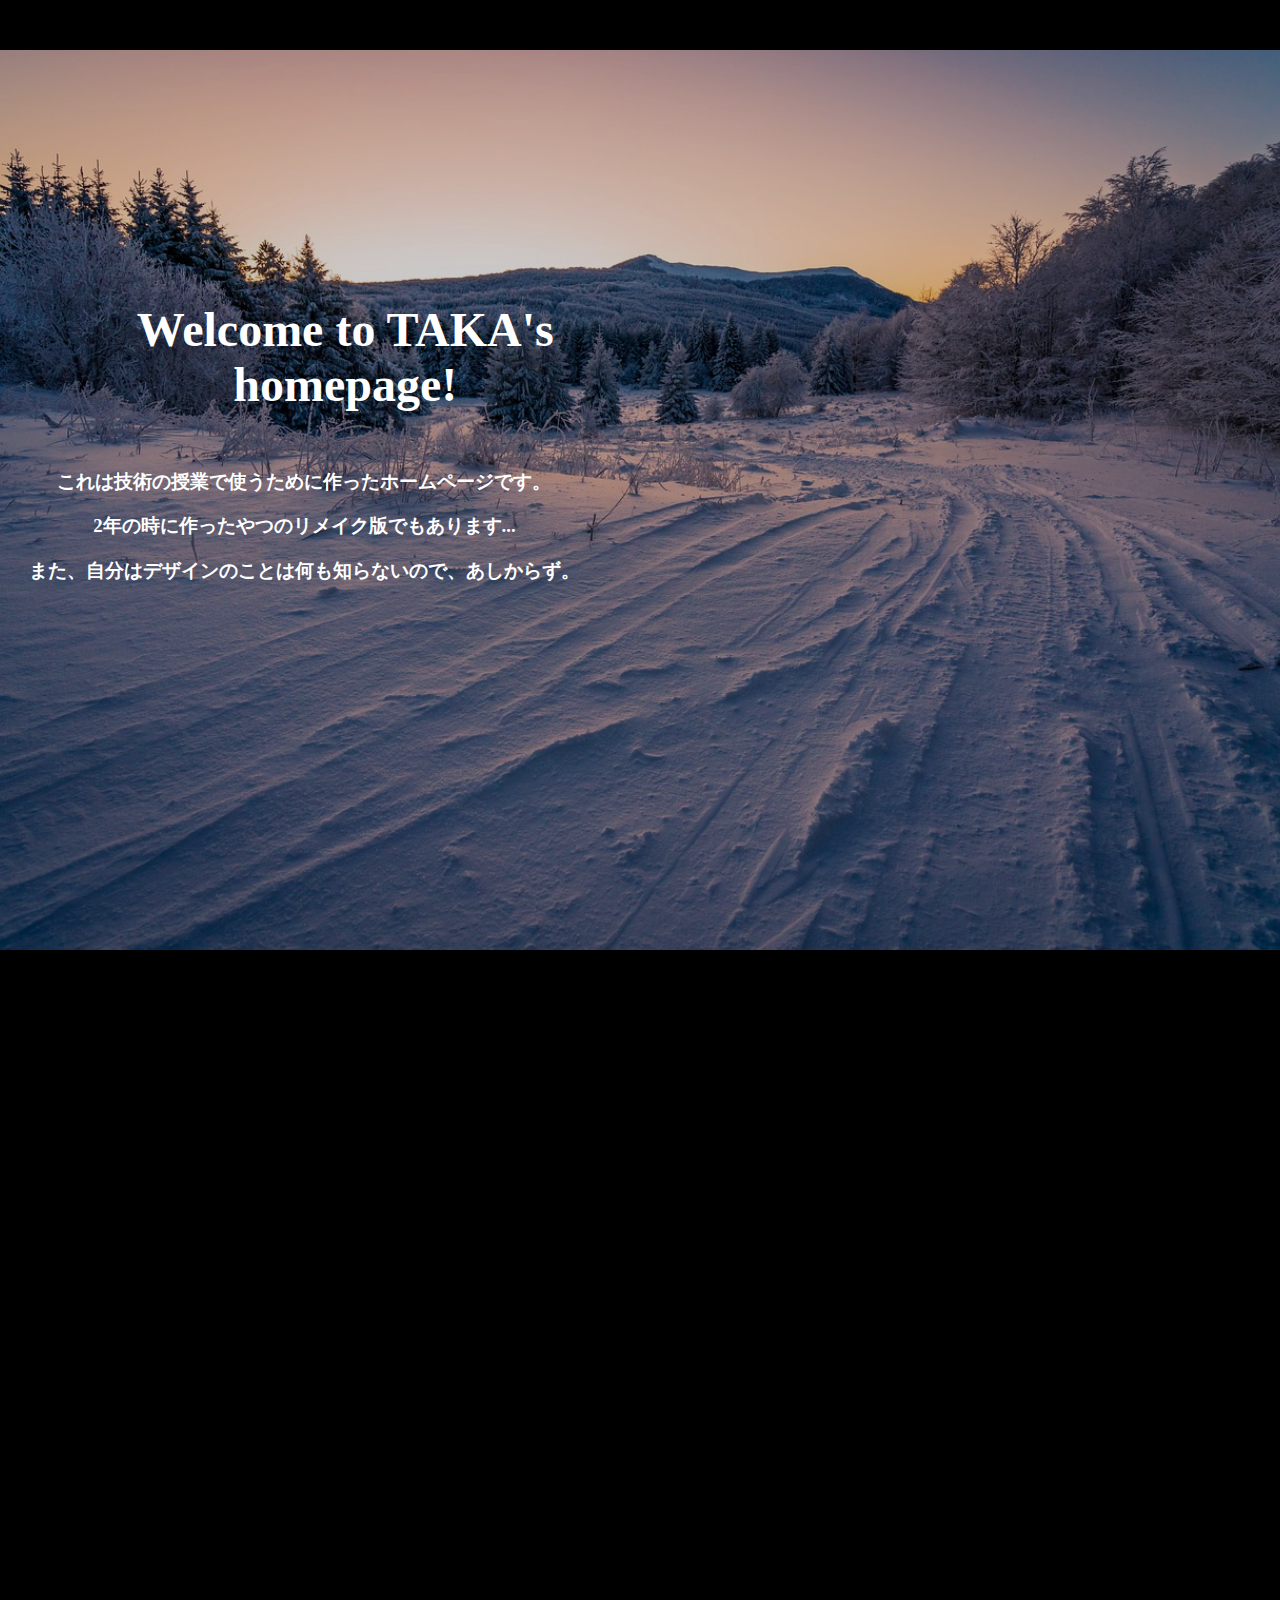
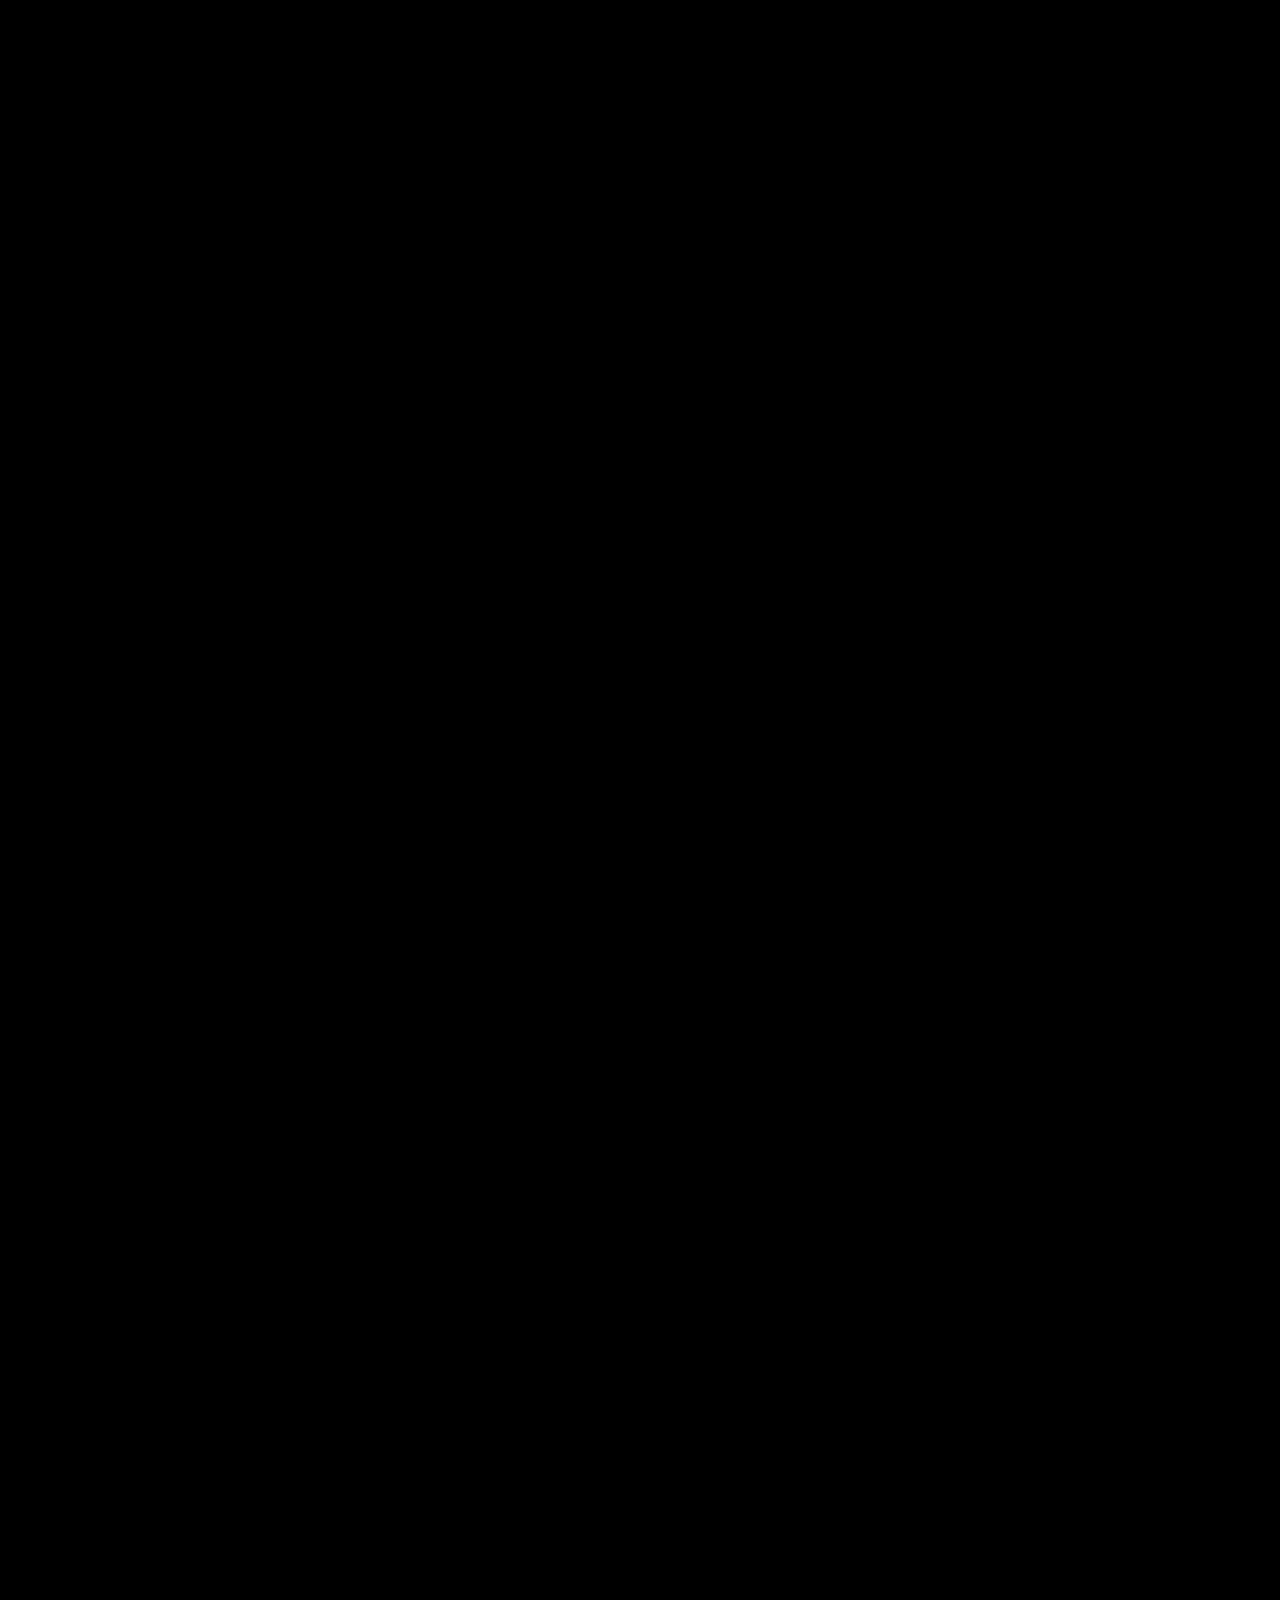
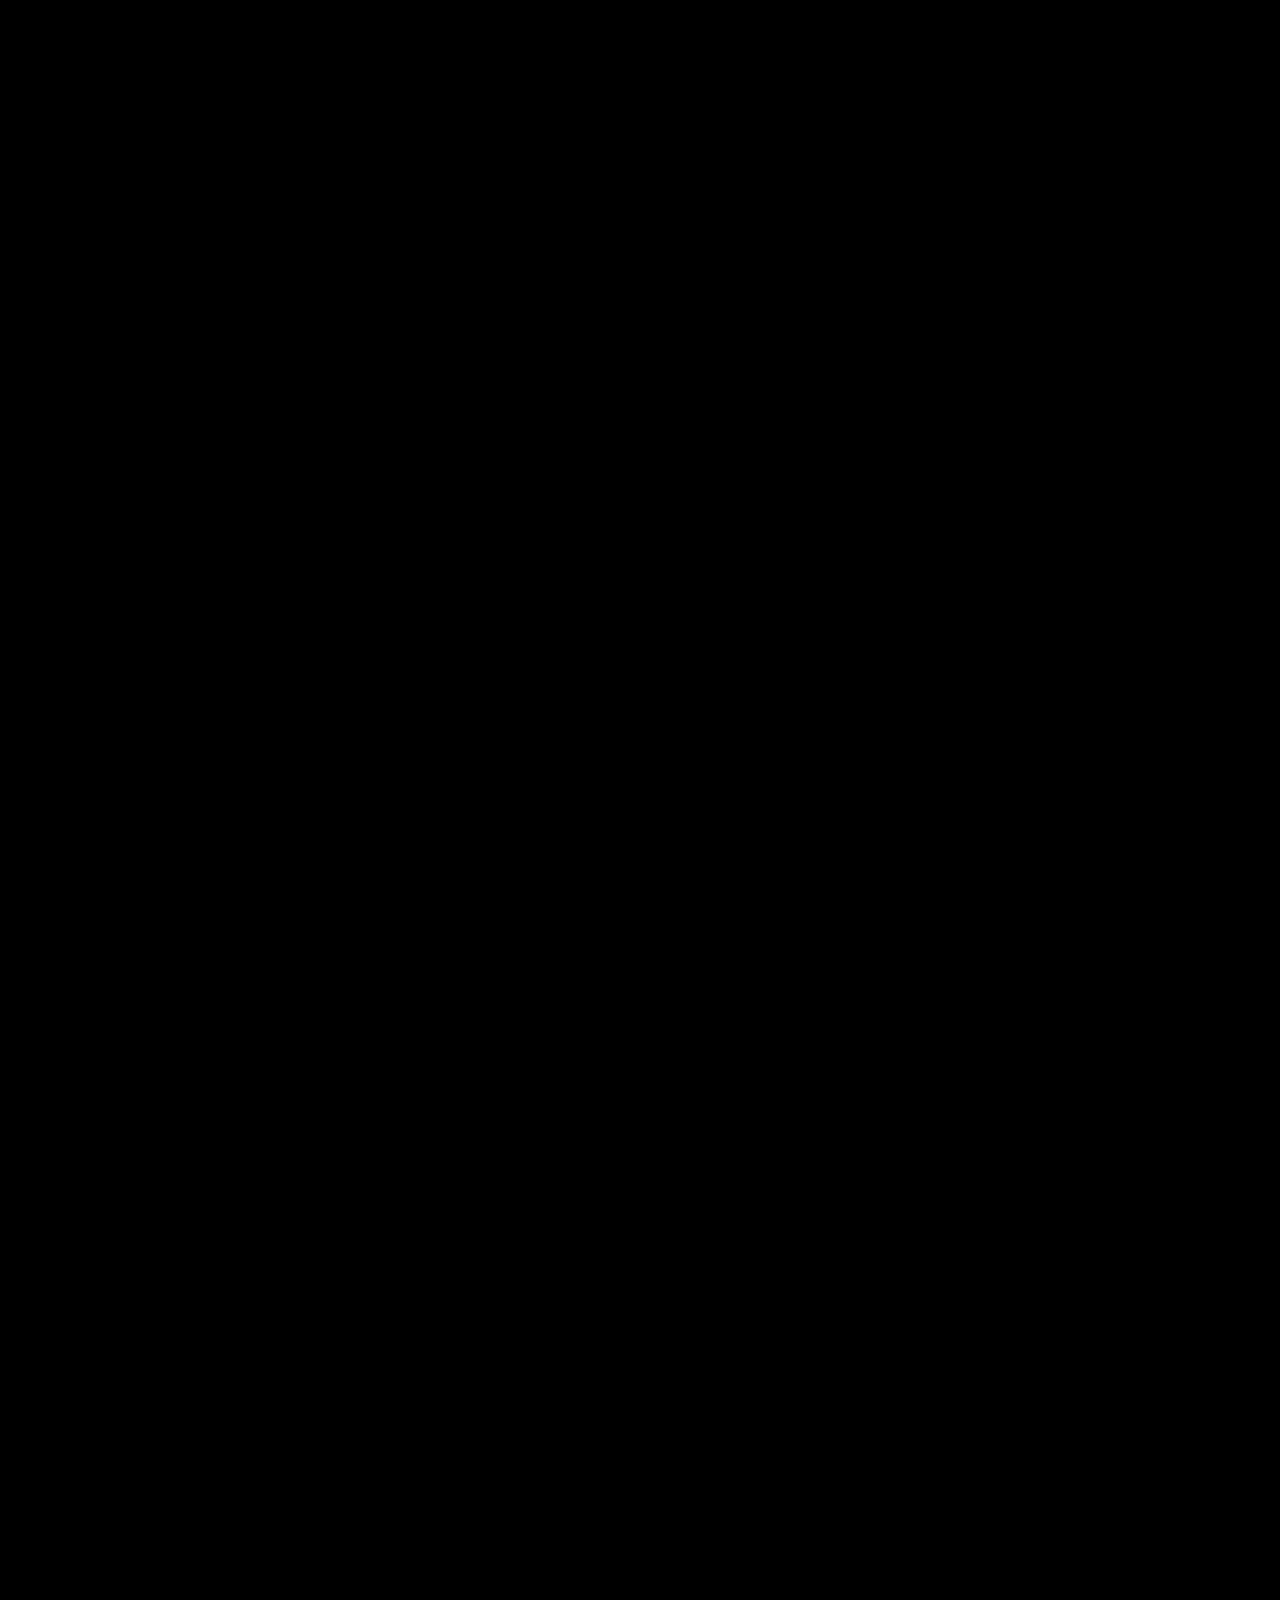
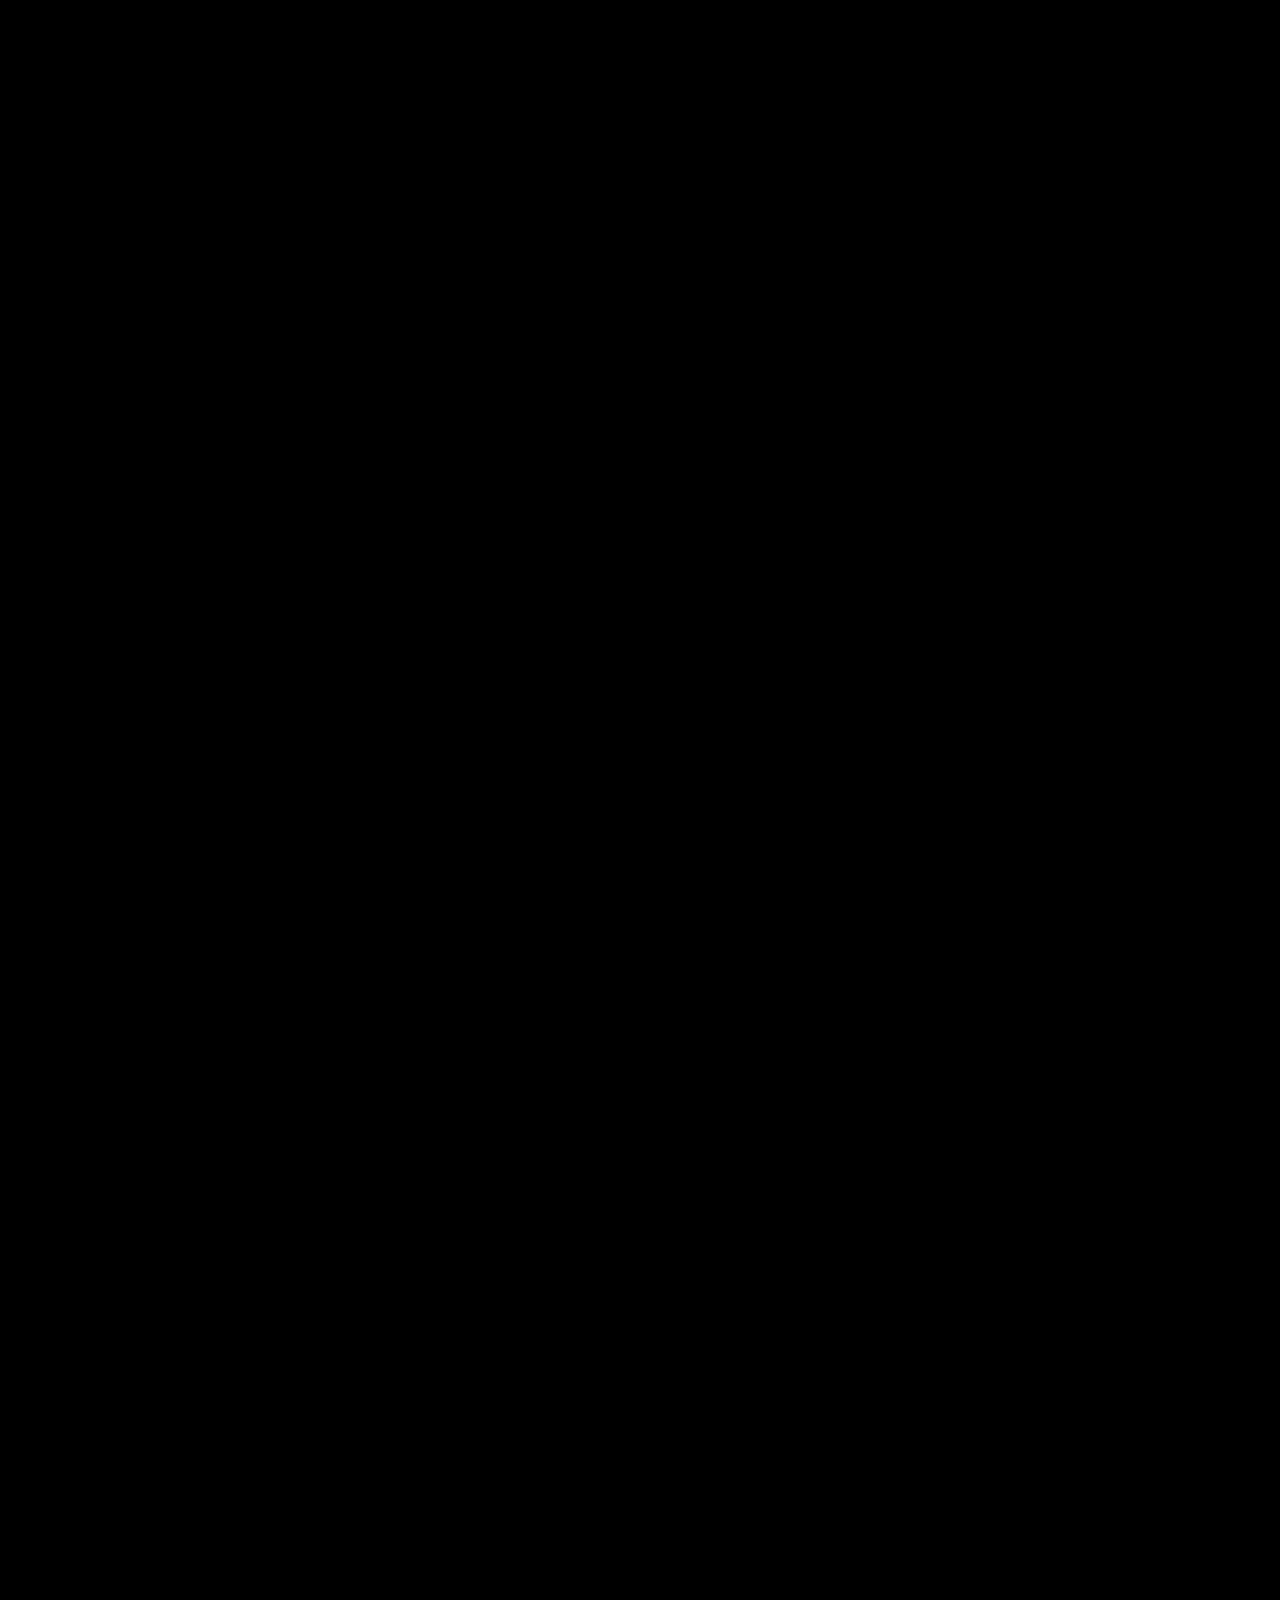
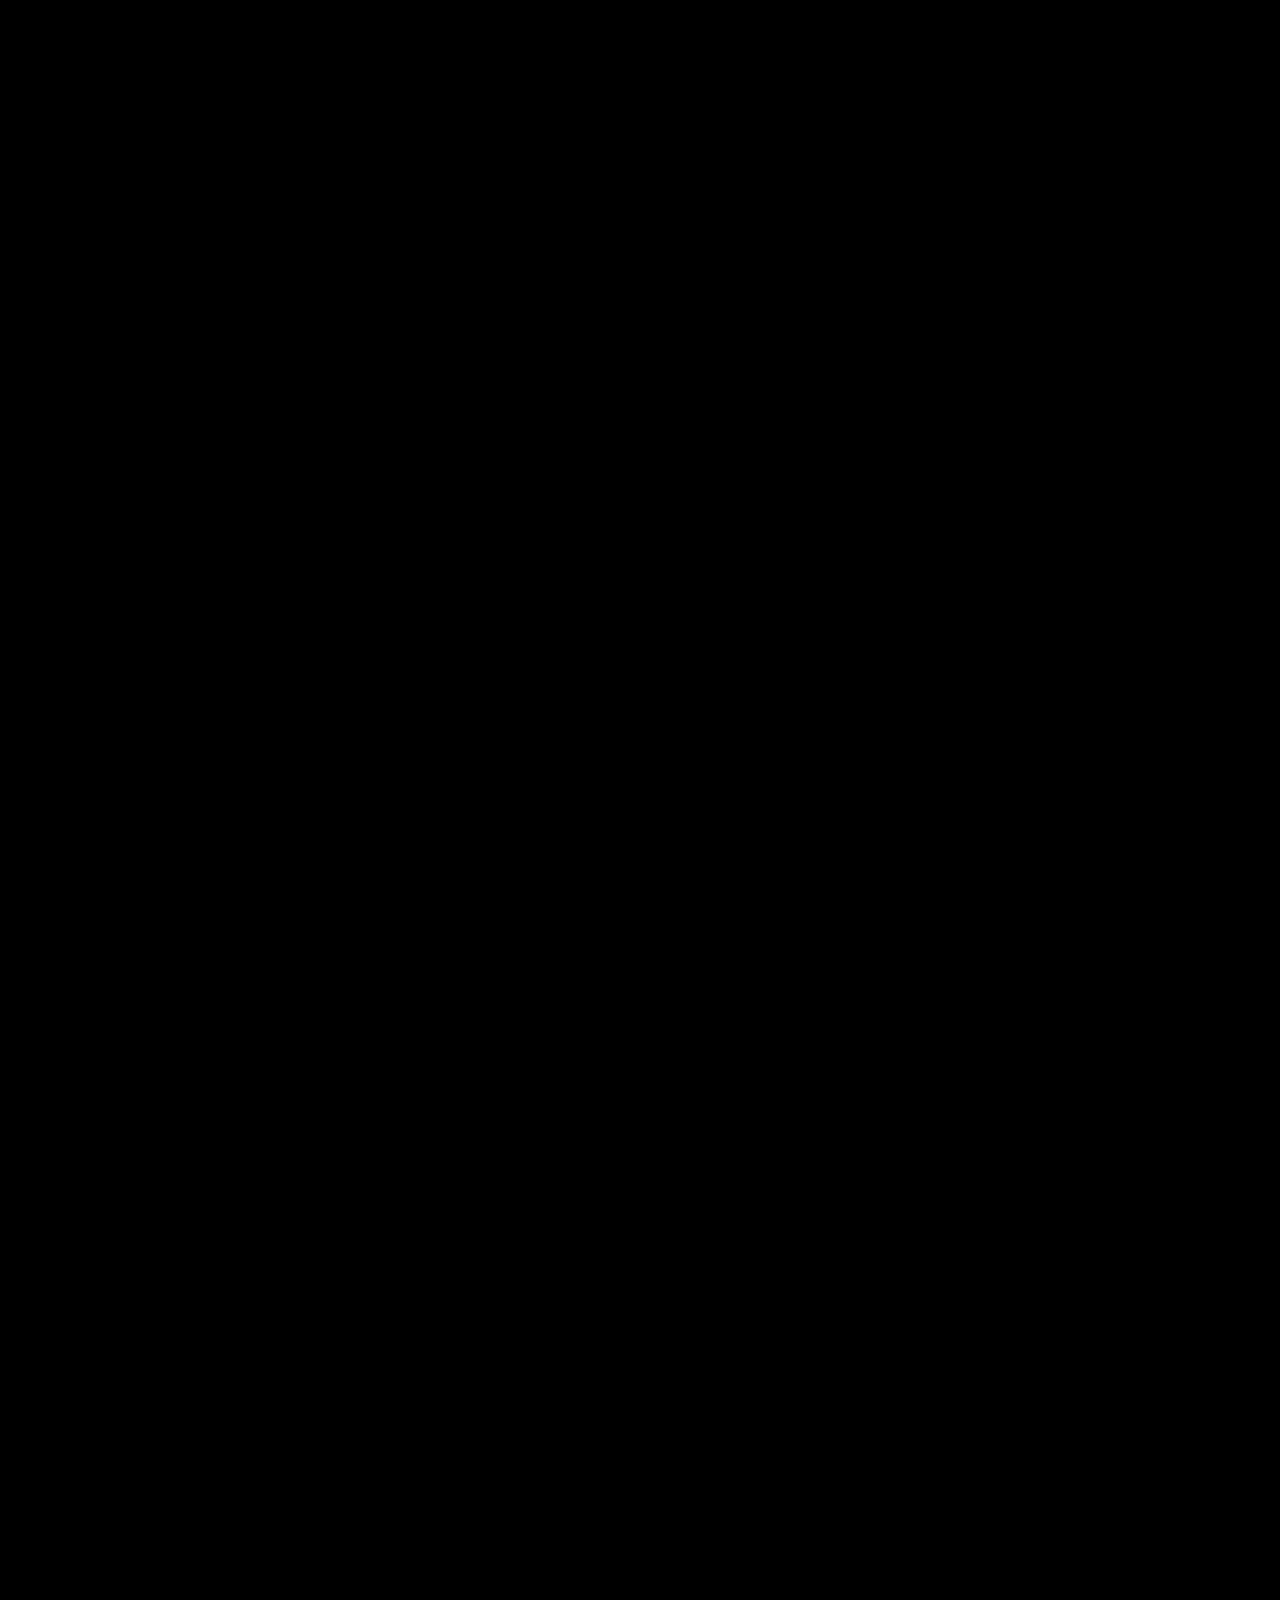
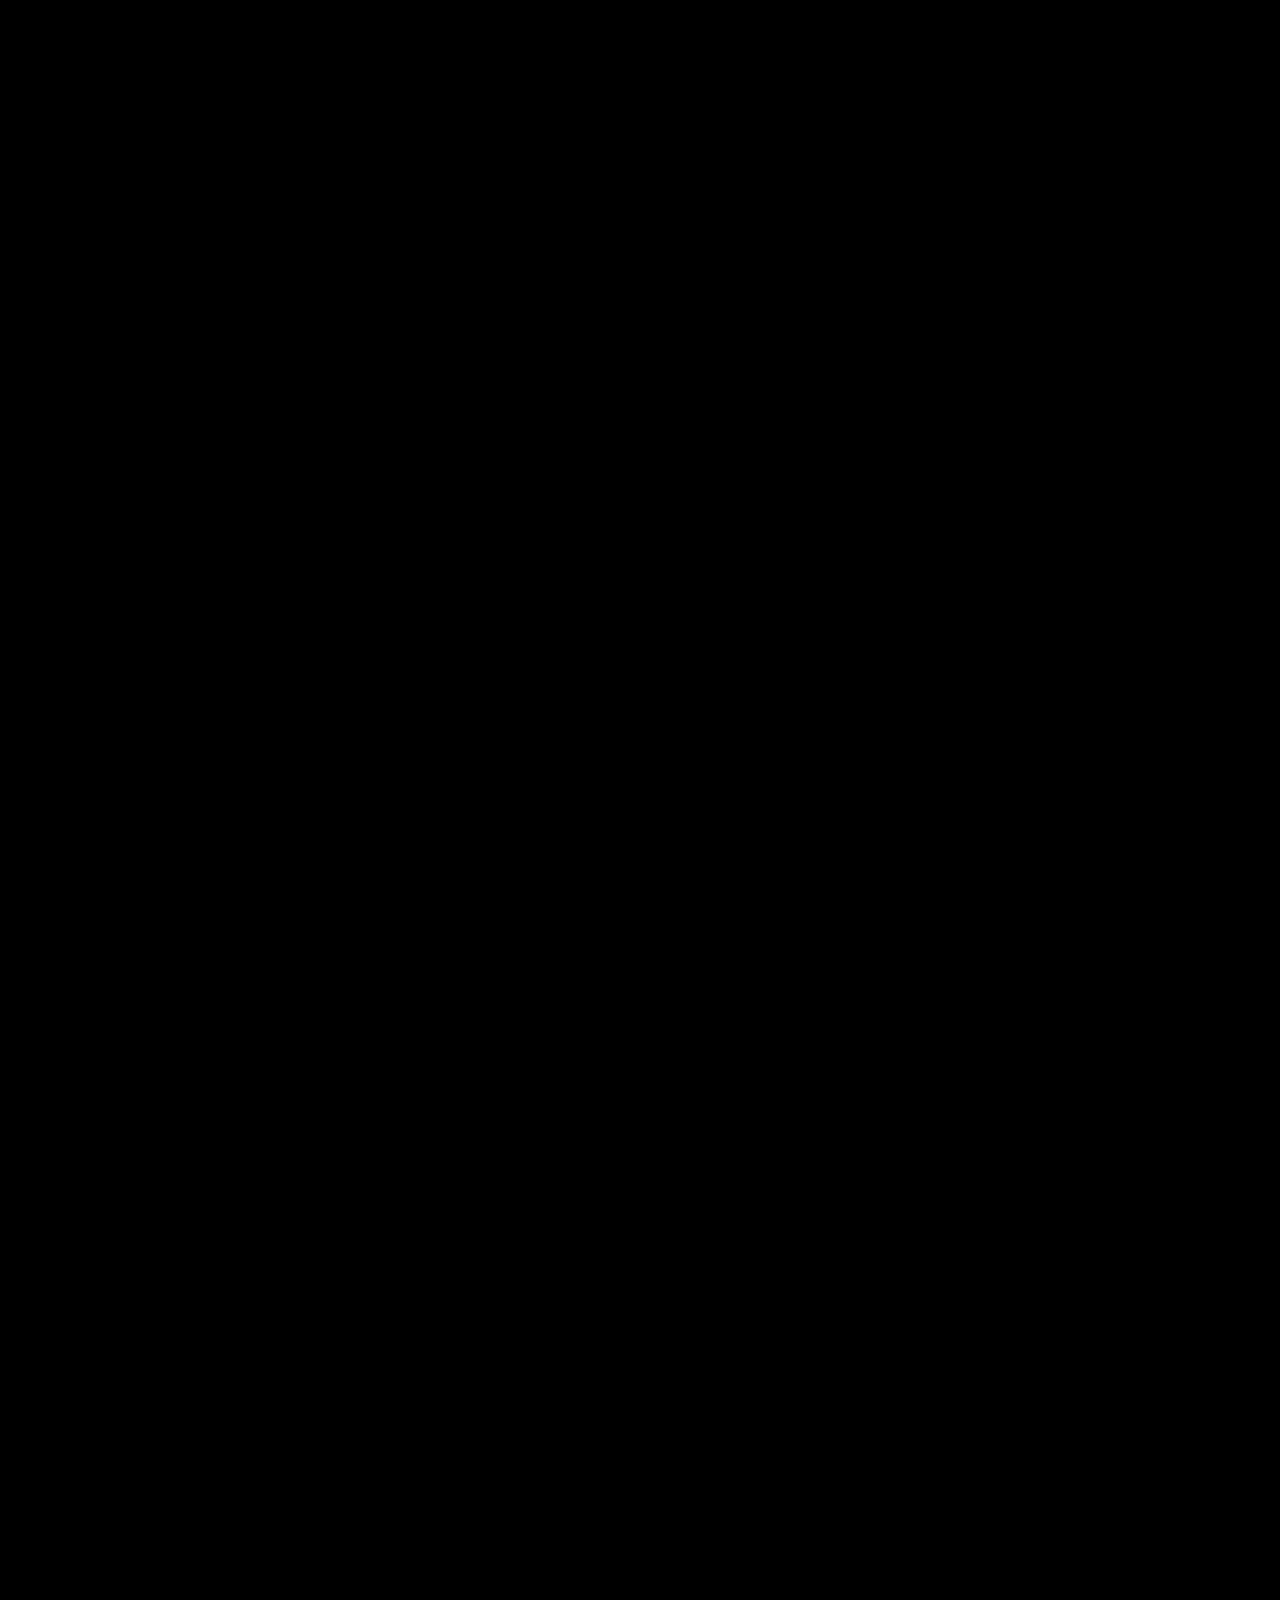
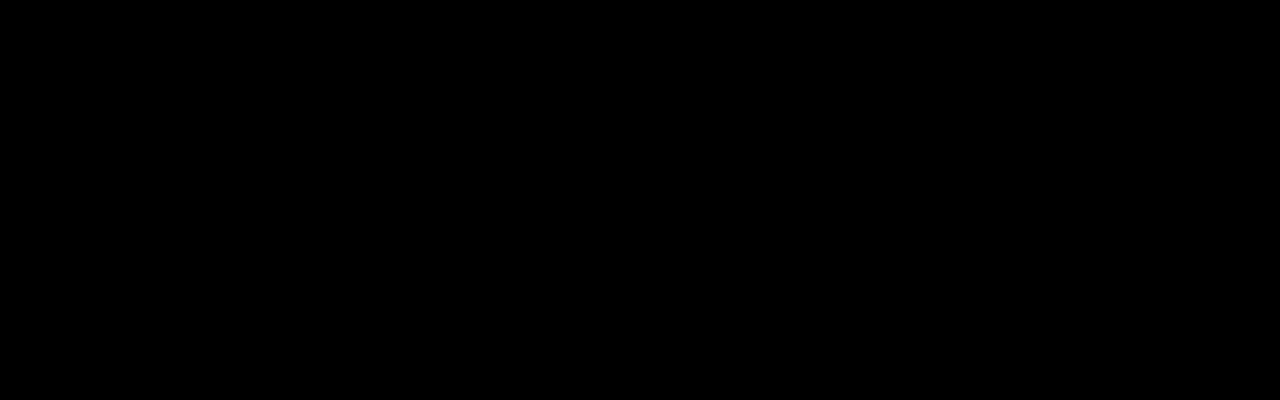
==== index.html @ 52c557fb "update" ====
<!DOCTYPE html>
<html lang="ja">
<!--  -->

<head>
  <!-- SEOにこれ入れたらいいといわれたやつ -->
  <meta name="viewport" content="width=device-width,initial-scale=1">
  <meta charset="utf-8">
  <title>taka-homepage</title>
  <meta content="技術の授業用に作成したホームページです" name="description" />

  <link rel="stylesheet" href="./style.css" />
  <script src="./script.js" defer></script>
  <!-- jquery使ってます -->
  <script src="https://code.jquery.com/jquery-3.5.1.min.js"></script>

</head>

<body>
  <!-- トップメニュー -->
  <nav id="topmenu">
    <ul id="topmenu_ul">
      <li class="topmenu_buttons delay-time0 fadeUp"><a href="./">HOME</a></li>
      <li class="topmenu_buttons delay-time1 fadeUp"><a href="./pages/created_page/">作成したページ</a></li>
      <li class="topmenu_buttons delay-time2 fadeUp"><a href="./pages/school_info/">学校情報</a></li>
      <li class="topmenu_buttons delay-time3 fadeUp"><a href="./pages/yorozu/">よろず</a></li>
      <li class="topmenu_buttons delay-time4 fadeUp"><a href="./pages/history/">更新履歴</a></li>
    </ul>
  </nav>

  <!-- スライドショー -->
  <ul class="slideshow-fade">
    <li><img src="./img/snow.jpg" alt="スライドショー画像1"></li>
    <li><img src="./img/plant.jpg" alt="スライドショー画像2"></li>
    <li><img src="./img/chemical.jpg" alt="スライドショー画像3"></li>
    <li><img src="./img/carnivorouspants.jpg" alt="スライドショー画像4"></li>
    <li><img src="./img/programming.jpg" alt="スライドショー画像5"></li>
    <li><img src="./img/hotspring.jpg" alt="スライドショー画像6"></li>
  </ul>

  <h1 id="welcome" class="mask-bg anim">Welcome to TAKA's <br> homepage!</h1>
  
  <div class="description">
    <h3 class="delay-time0">これは技術の授業で使うために作ったホームページです。<br></h3>
    <h3 class="delay-time1">2年の時に作ったやつのリメイク版でもあります...<br></h3>
    <h3 class="delay-time2">また、自分はデザインのことは何も知らないので、あしからず。<br></h3>
  </div>

  <h2 id="self_introducion_title">自己紹介</h2>
  <div id="self_introduction">
    <div class="self_introduction_flexbox">
      <div class="self_introduction_contents" id="self_introduction_programming">
        <img class="self_introduction_img" src=".\img\self_introduction_programming.jpg">
        <h2 class="self_introduction_description_title">プログラミング</h2>
        <h3 class="self_introduction_description_main">
          小学二年生ぐらいにスクラッチを触ったのが始まりです。<br>それからずっと続けて、今に至ります。<br>とにかく書いたプログラムが思い通りに動いてくれるのがうれしい</h3>
      </div>
      <div class="self_introduction_contents" id="self_introduction_plant">
        <img class="self_introduction_img" src=".\img\self_introduction_plant.jpg">
        <h2 class="self_introduction_description_title"> 植物の栽培</h2>
        <h3 class="self_introduction_description_main">
          特に熱帯の植物、それも食虫植物を育てるのが好きです。<br>かなり小さいころ、広島植物園で食虫植物を見たのが最初でした。<br>熱帯植物が好きな理由は、とにかく速く育つのと、<br>独特の不思議な形が好きだからです。
        </h3>
      </div>
    </div>
    <div class="self_introduction_flexbox">
      <div class="self_introduction_contents" id="self_introduction_3dpuzzle">
        <img class="self_introduction_img" src=".\img\self_introduction_3dpuzzle.jpg">
        <h2 class="self_introduction_description_title">3Dパズル</h2>
        <h3 class="self_introduction_description_main">
          小さいころの誕生日に東急ハンズで買ってもらってからずっとハマっています。<br>ただ、自分の大好きなブランドがウクライナの会社なため、<br>最近新作が出されないのが悲しいです。<br>一時期は売られている商品を見るためだけに<br>ハンズに行って2時間ぐらい見る時もありました。</h3>
      </div>
      <div class="self_introduction_contents" id="self_introduction_onsen">
        <img class="self_introduction_img" src=".\img\self_introduction_onsen.jpg">
        <h2 class="self_introduction_description_title">温泉</h2>
        <h3 class="self_introduction_description_main">
          日本といえば温泉です。<br>親が旅行好きなので、温泉もしょっちゅう行っていました。<br>雄大な景色を眺めながら入る温泉は格別です。<br>そして温泉に入った後にアイスを食べるのがセオリーです。
        </h3>
      </div>
    </div>
    <div class="self_introduction_contents" id="self_introduction_book">
      <img class="self_introduction_img" src=".\img\self_introduction_book.jpg">
      <h2 class="self_introduction_description_title">読書</h2>
      <h3 class="self_introduction_description_main">
        昔、なぜか図鑑をずっと読んでました。<br>最近はハリポタシリーズや、少しマイナーですが<br>ミヒャエル・エンデさんの本をよく読みます。
      </h3>
    </div>
  </div>

  <div id="backgrounds"><img src="img\aurora.jpg"><img src="img\programming.jpg"></div>
  
  <div id="impressions">
    <h2>感想</h2>
    <h3>久しぶりにhtml,cssを触ったけど、やりたいことが割とさっとできて楽しかったです。<br>特にホーム画面の一番上のスライドショーがかなり気に入ってます。また、自分はデザインには全く通じていないので、<br>とにかく自分の「こうしたらいい感じになりそう」を実現していった感じです。結果的には自分で満足のいくホームページができてよかったです。</h3>
    <h2>技術的な感想</h2>
    <h3>これまでもhtmlを触ったことはあったけど、ここまで大規模にやったことはありませんでした。<br>特に今回はjqueryを本格的に使ってみました。めっちゃ楽です。タグやスクロール量の取得やcss付与がすぐにできるのが本当に強いです。<br>そして今回はcssも頑張りました。これまでmarginやpaddingの意味すら分かっていなかったので、かなり進歩したと思います。<br>これからはReactやVue.jsなどのフレームワークも使ってみたいと思いました。</h3>
  </div>
</body>

</html>
---- style.css ----
@font-face {
    font-family: "SF_Pro";
    src:
        url(".\font\SF-Pro.ttf") format("otf")
}

html {
    height: 10000px;
}

body {
    background-color: black;
    font-family: "SF_Pro";
    color: white;
    margin: 0;
    padding: 0;
}

.fadeUp {
    animation-name: fadeUpMotion;
    animation-duration: 0.5s;
    animation-fill-mode: forwards;
    opacity: 0;
}

@keyframes fadeUpMotion {
    from {
        opacity: 0;
        transform: translateY(-50px);
    }

    to {
        opacity: 1;
        transform: translateY(0);
    }
}


#topmenu {
    animation-name: topmenuMotion;
    animation-duration: 0.5s;
    animation-fill-mode: forwards;
    opacity: 0;

    position: fixed;
    top: 0px;
    width: 100%;
    height: 50px;
    background-color: #303030;
    padding-top: 7px;
    box-sizing: border-box;
    text-align: left;
    z-index: 10;
}

@keyframes topmenuMotion {
    from {
        opacity: 0;
    }

    to {
        opacity: 1;
    }
}

#topmenu_ul {
    display: -webkit-flex;
    display: flex;
    -webkit-justify-content: center;
    justify-content: center;
    -webkit-align-items: center;
    align-items: center;
    height: 10px;
}

.topmenu_buttons {
    list-style: none;
}

#topmenu_ul li a {
    text-align: center;
    font-size: 100%;
    display: block;
    text-decoration: none;
    color: white;
    margin-right: 35px;
}

.slideshow-fade {
    position: absolute;
    top: 34px;
    left: 50%;
    transform: translateX(-50%);
    z-index: 0;

    width: 100%;
    height: 100%;
    opacity: 0.8;
    object-fit: cover;

    li {
        list-style: none;
        width: 100%;
        height: 100%;

        img {

            position: absolute;
            left: 0;
            top: 0;
            width: 100%;
            height: 100%;
            object-fit: cover;
        }
    }
}

#welcome {
    position: absolute;
    left: 40%;
    top: 30%;
    transform: translateX(-90%);
    z-index: 1;
    text-align: center;
    font-size: 300%;
}

.mask-bg {
    color: rgba(0, 0, 0, 0.0);
    display: inline-block;
    font-size: 36px;
    font-weight: bold;
    overflow: hidden;
    position: relative;
    transition: color 0ms 450ms;
}

.mask-bg::after {
    background: linear-gradient(to right, #362ae0 0%, #3b79cc 50%, #42d3ed 100%);
    bottom: 0;
    content: '';
    display: block;
    left: 0;
    position: absolute;
    right: 0;
    top: 0;
    transform: translate(0, 100%);
}

.mask-bg.is-animated {
    color: white;
}

.mask-bg.is-animated::after {
    animation: mask-bg 1.2s cubic-bezier(0.8, 0, 0.170, 1);
}

@keyframes mask-bg {
    0% {
        transform: translate(0, 101%)
    }

    40%,
    60% {
        transform: translate(0, 0%)
    }

    100% {
        transform: translate(0, -100%)
    }
}


.description {
    position: absolute;
    text-align: center;
    top: 50%;
    left: 41%;
    transform: translateX(-90%);
}


.description h3 {
    animation-name: fadeIn;
    animation-duration: 0.7s;
    animation-timing-function: cubic-bezier(0.33, 1, 0.68, 1);
    animation-fill-mode: forwards;
}

@keyframes fadeIn {
    0% {
        opacity: 0;
    }

    100% {
        opacity: 1;
    }
}

.delay-time0 {
    animation-delay: 0.0s;
}

.delay-time1 {
    animation-delay: 0.1s;
}

.delay-time2 {
    animation-delay: 0.2s;
}

.delay-time3 {
    animation-delay: 0.3s;
}

.delay-time4 {
    animation-delay: 0.4s;
}


#self_introducion_title {
    position: absolute;
    text-align: left;
    top: 115vh;
    left: 7vw;
    font-size: 330%;
    opacity: 0;
}


#self_introduction {
    width: 100vw;
    top: 140vh;
    left: 50vw;
    position: absolute;
    text-align: center;
    transform: translateX(-50%);


    .self_introduction_flexbox {
        display: flex;
        margin-bottom: 8vh;
    }

    .self_introduction_contents {
        margin: auto;
        text-align: center;
        height: 50vh;
        width: 46vw;
        opacity: 0;
    }

    .self_introduction_img {
        position: absolute;
        text-align: center;
        width: 46vw;
        height: 50vh;
        object-fit: cover;
        opacity: 0.5;
        border-radius: 20px;
        transform: translateX(-50%);
    }

    .self_introduction_description_title {
        position: absolute;
        top: 2vh;
        left: 5vw;
        font-size: 200%;
    }

    .self_introduction_description_main {
        top: 10vh;
        position: absolute;
        text-align: left;
    }

    #self_introduction_plant,
    #self_introduction_onsen {
        transform: translateY(-50%);
    }

    #self_introduction_programming h2,
    #self_introduction_programming h3 {
        left: 5vw;
    }

    #self_introduction_plant h2,
    #self_introduction_plant h3 {
        left: 3vw;
    }

    #self_introduction_3dpuzzle h2 {
        top: 60vh;
        left: 5vw;
    }

    #self_introduction_3dpuzzle h3 {
        top: 68vh;
        left: 5vw;
    }

    #self_introduction_onsen h2 {
        top: 2vh;
        left: 3vw;
    }

    #self_introduction_onsen h3 {
        top: 10vh;
        left: 3vw;
    }

    #self_introduction_book h2 {
        top: 92vh;
        left: 55vw;
    }

    #self_introduction_book h3 {
        top: 100vh;
        left: 55vw;
    }

    #self_introduction_book img {
        left: 75vw;
        top: 90vh
    }
}

#backgrounds {
    position: absolute;
    left: 50vw;
    top: 300vh;
    transform: translateX(-50%);
    width: 100vw;
    height:100vh;
    opacity: 0;
    object-fit: cover;

    img {
        opacity: 0.4;
        width: 100vw;
        height:100vh;
        object-fit: cover;
    }
}

#impressions {
    position: absolute;
    left: 50vw;
    transform: translateX(-50%);
    top: 330vh;
    width: 50vw;
    height: 0vh;
    text-align: center;
    background-color: #ffffff;


    h2 {
        font-size: 200%;
        color: #000000;
        opacity: 0;
    }

    h2:first-of-type {
        margin-top: 10vh;
    }

    h2:last-of-type {
        margin-top: 28vh;
    }

    h3 {
        margin: auto;
        margin-top: 10vh;
        width: 70%;
        color: black;
        opacity: 0;
    }
}

.fadein{
    animation-name: fadeIn;
    animation-duration: 0.7s;
    animation-timing-function: cubic-bezier(0.33, 1, 0.68, 1);
    animation-fill-mode: forwards;
}


.extend{
    animation-name: Extend;
    animation-duration: 1.2s;
    animation-timing-function: cubic-bezier(0.33, 1, 0.68, 1);
    animation-fill-mode: forwards;
}

@keyframes  Extend{
    0% {
        height: 0vh;
    }

    100% {
        height: 130vh;
    }
}
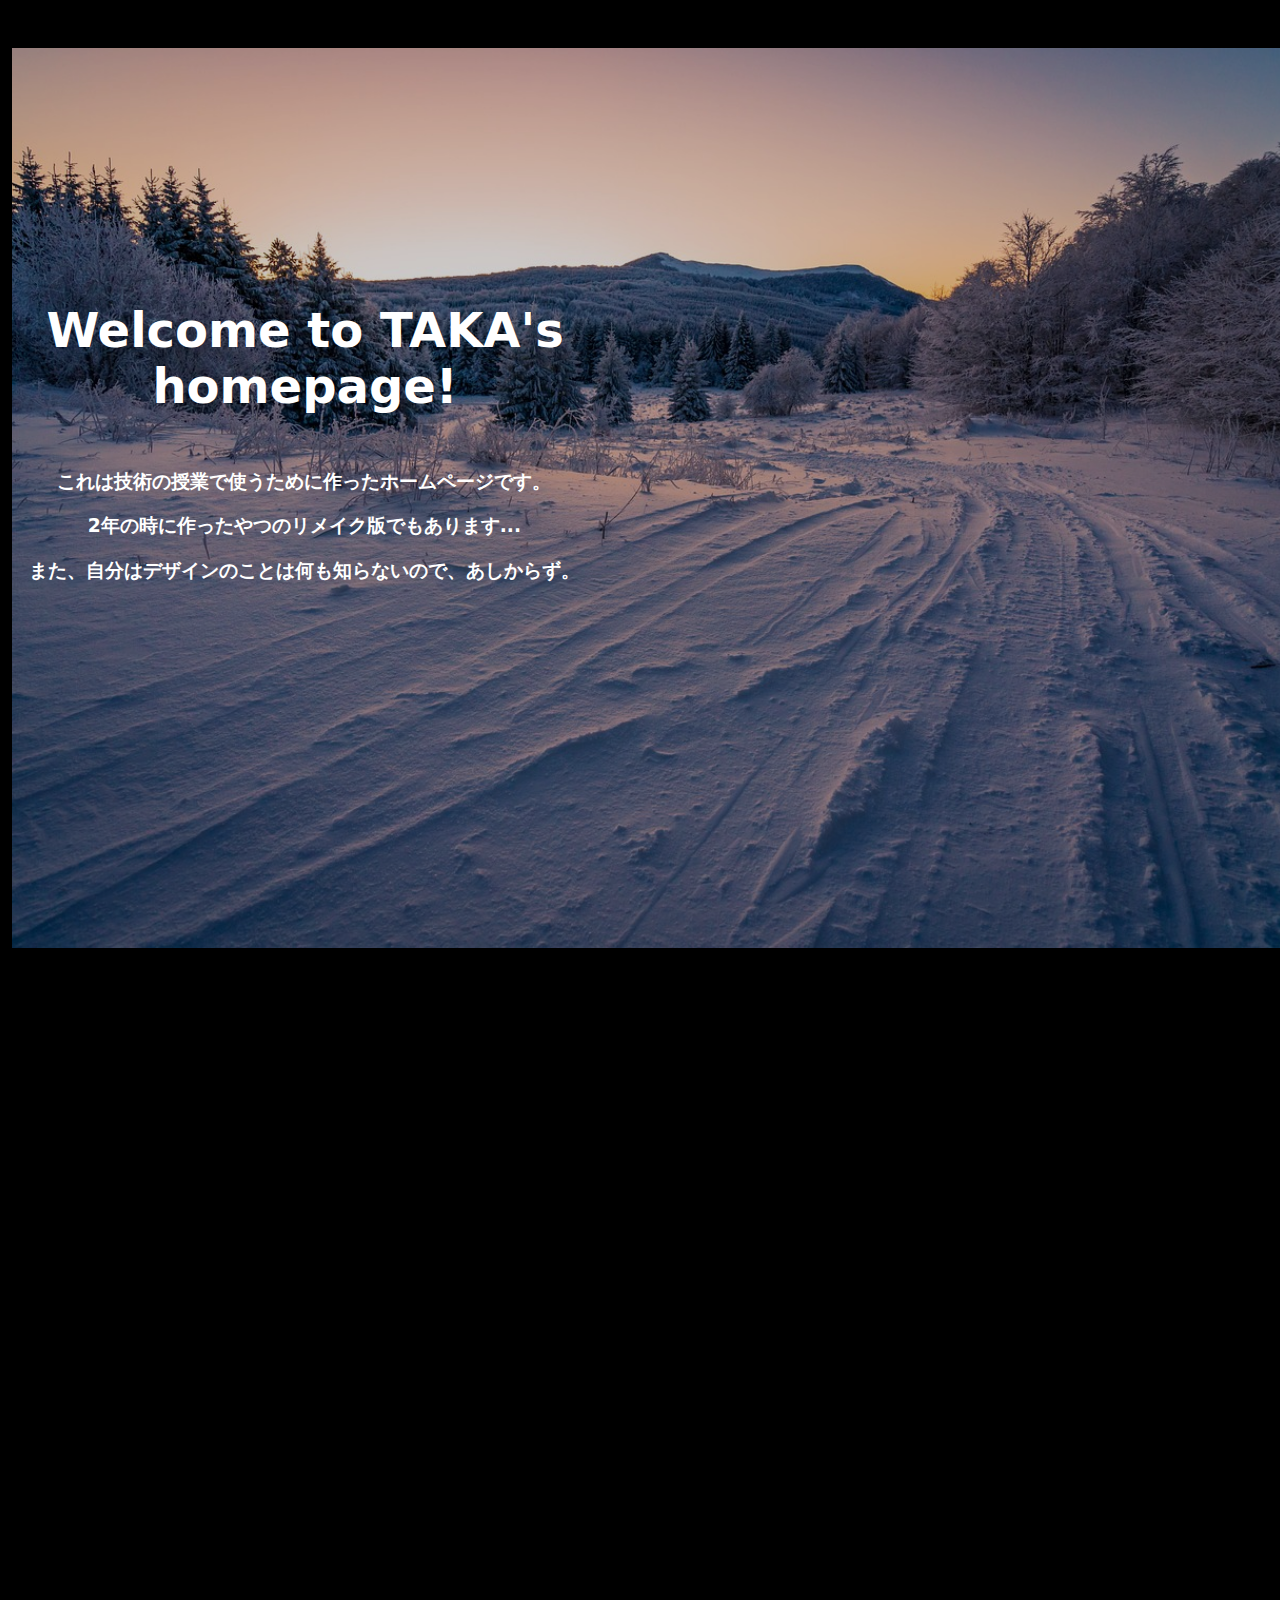
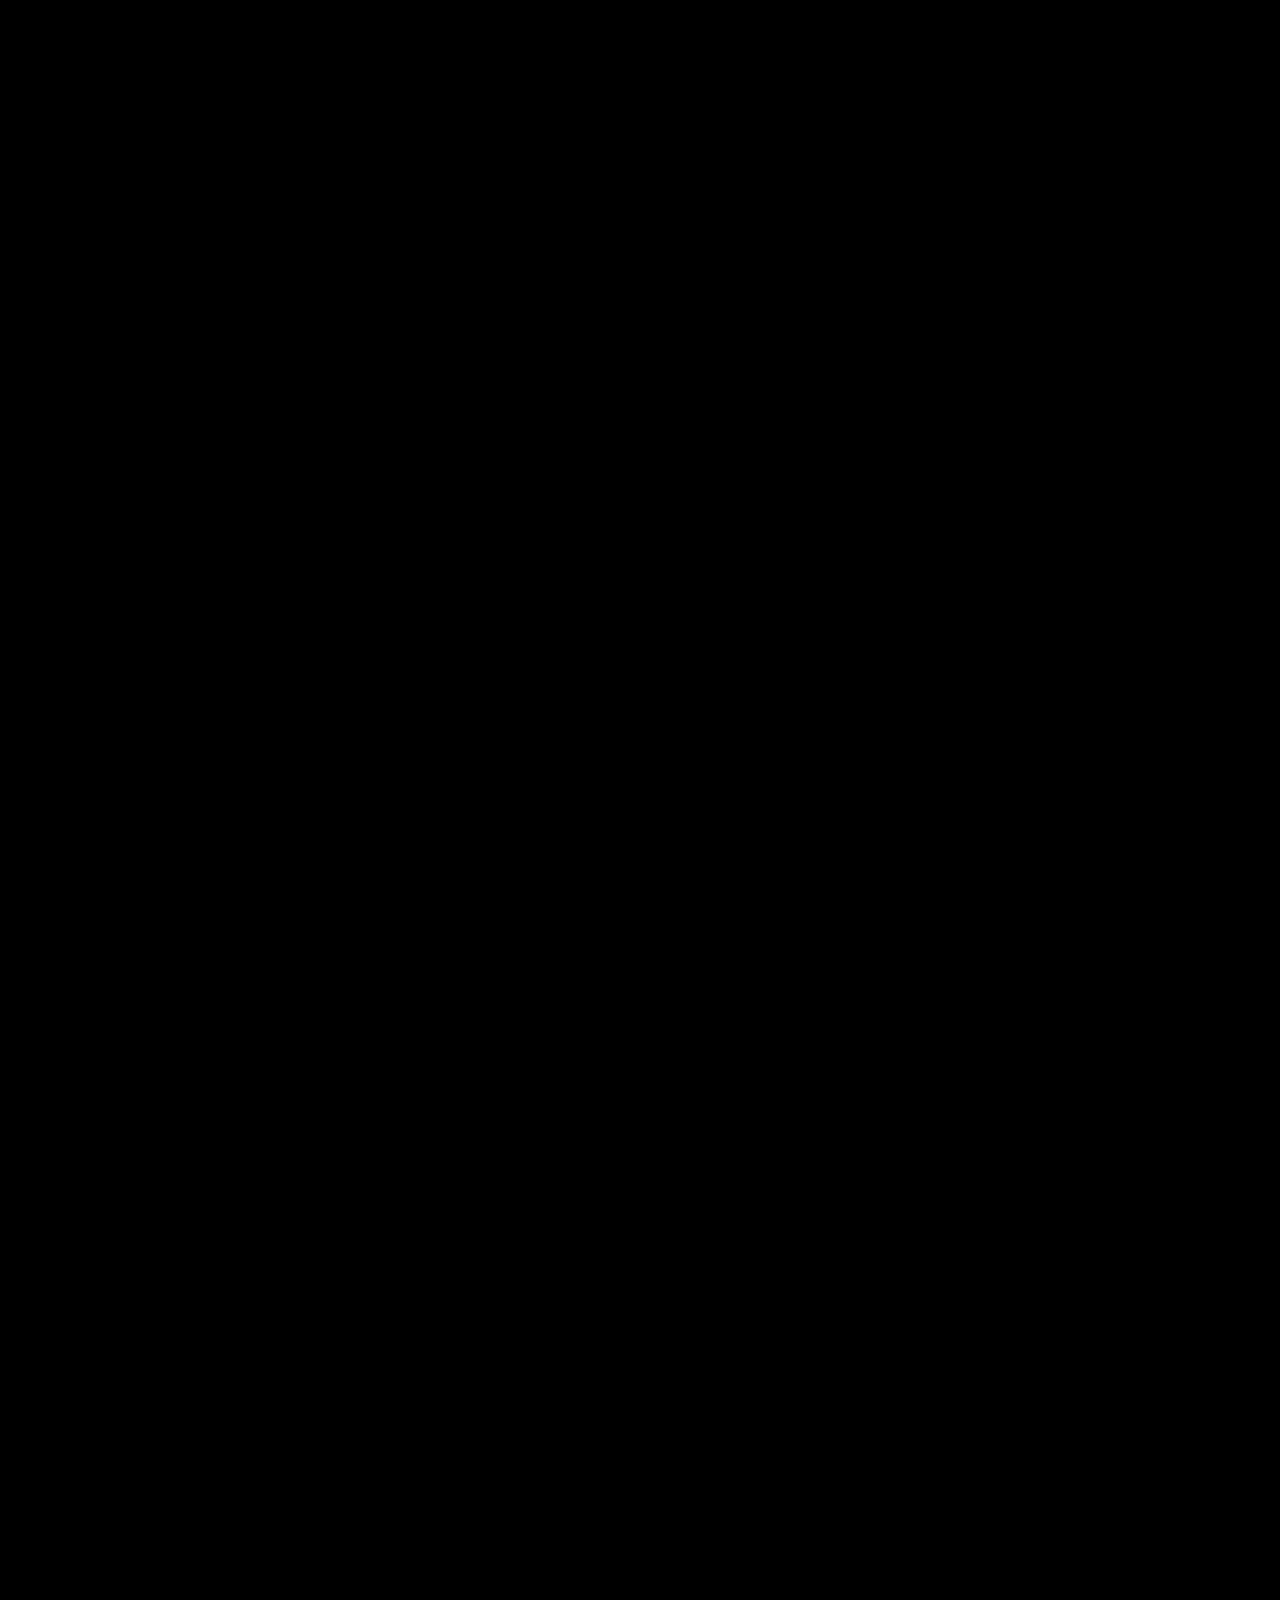
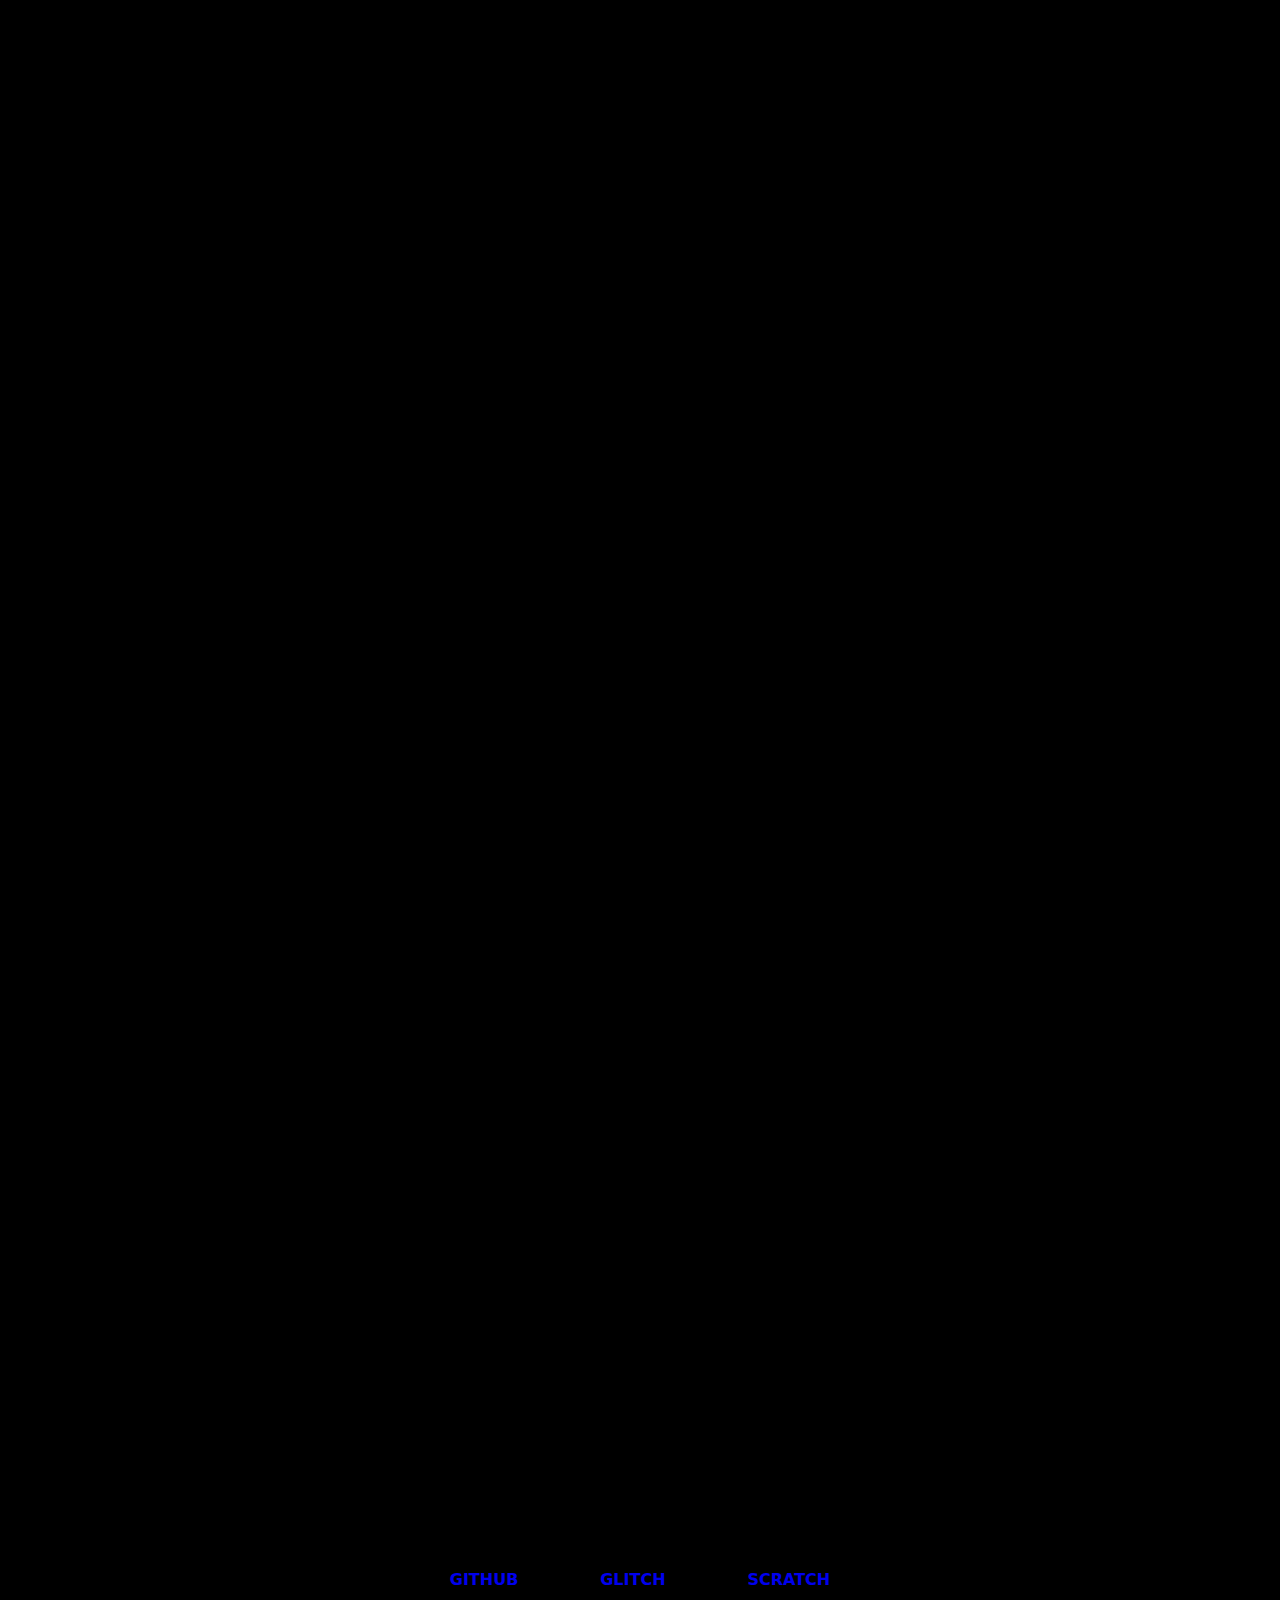
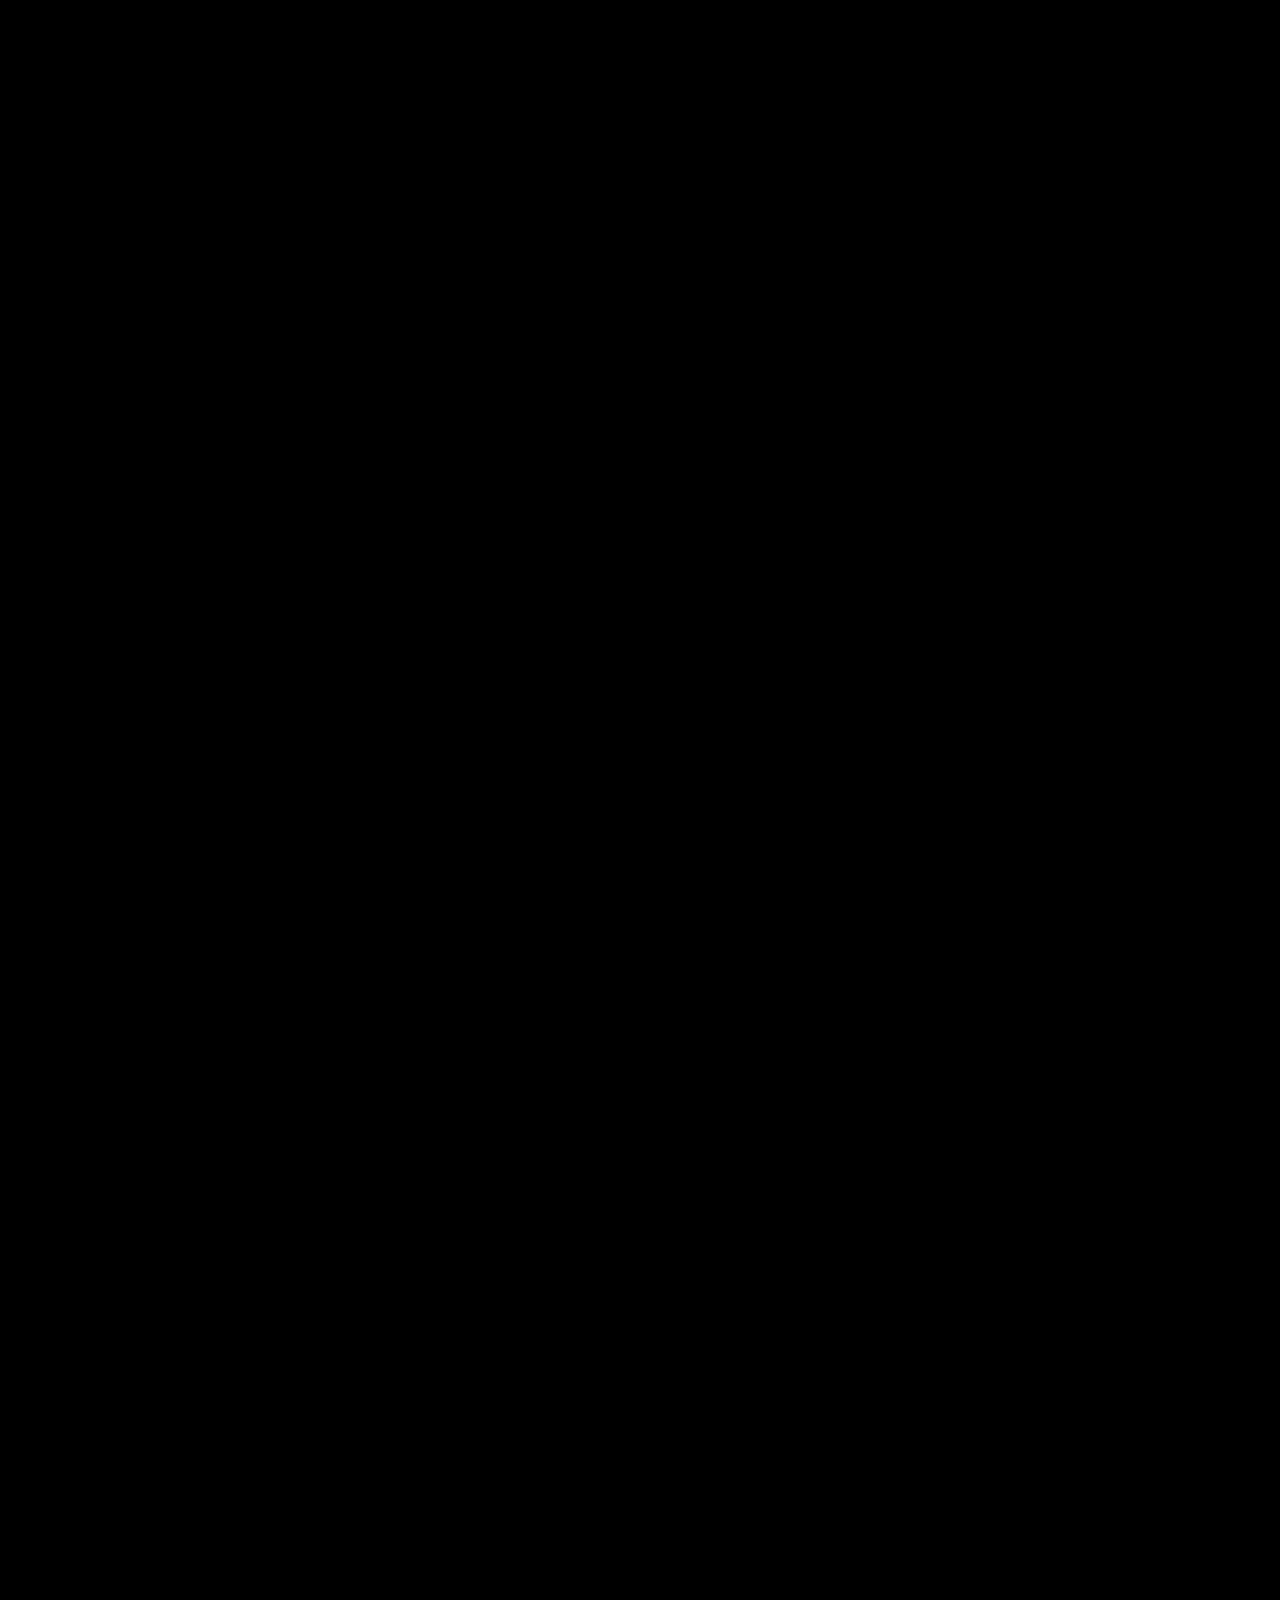
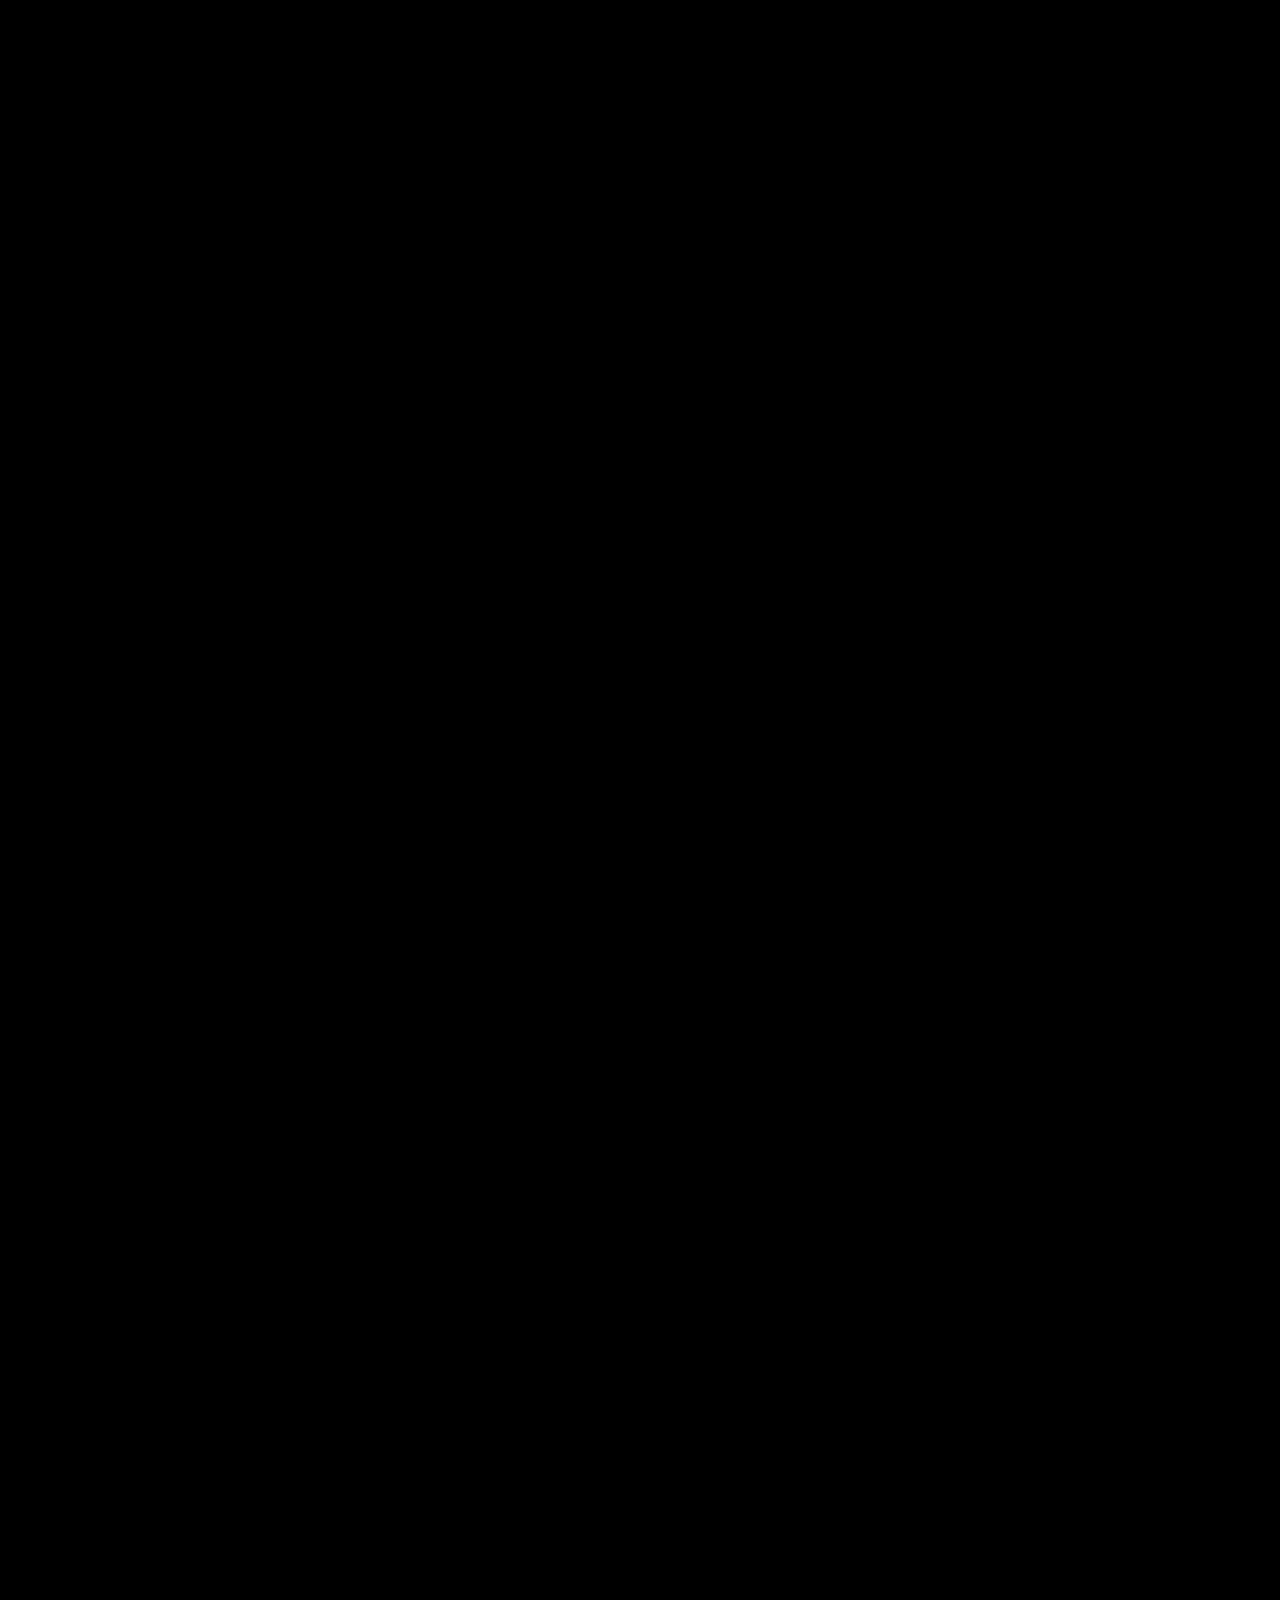
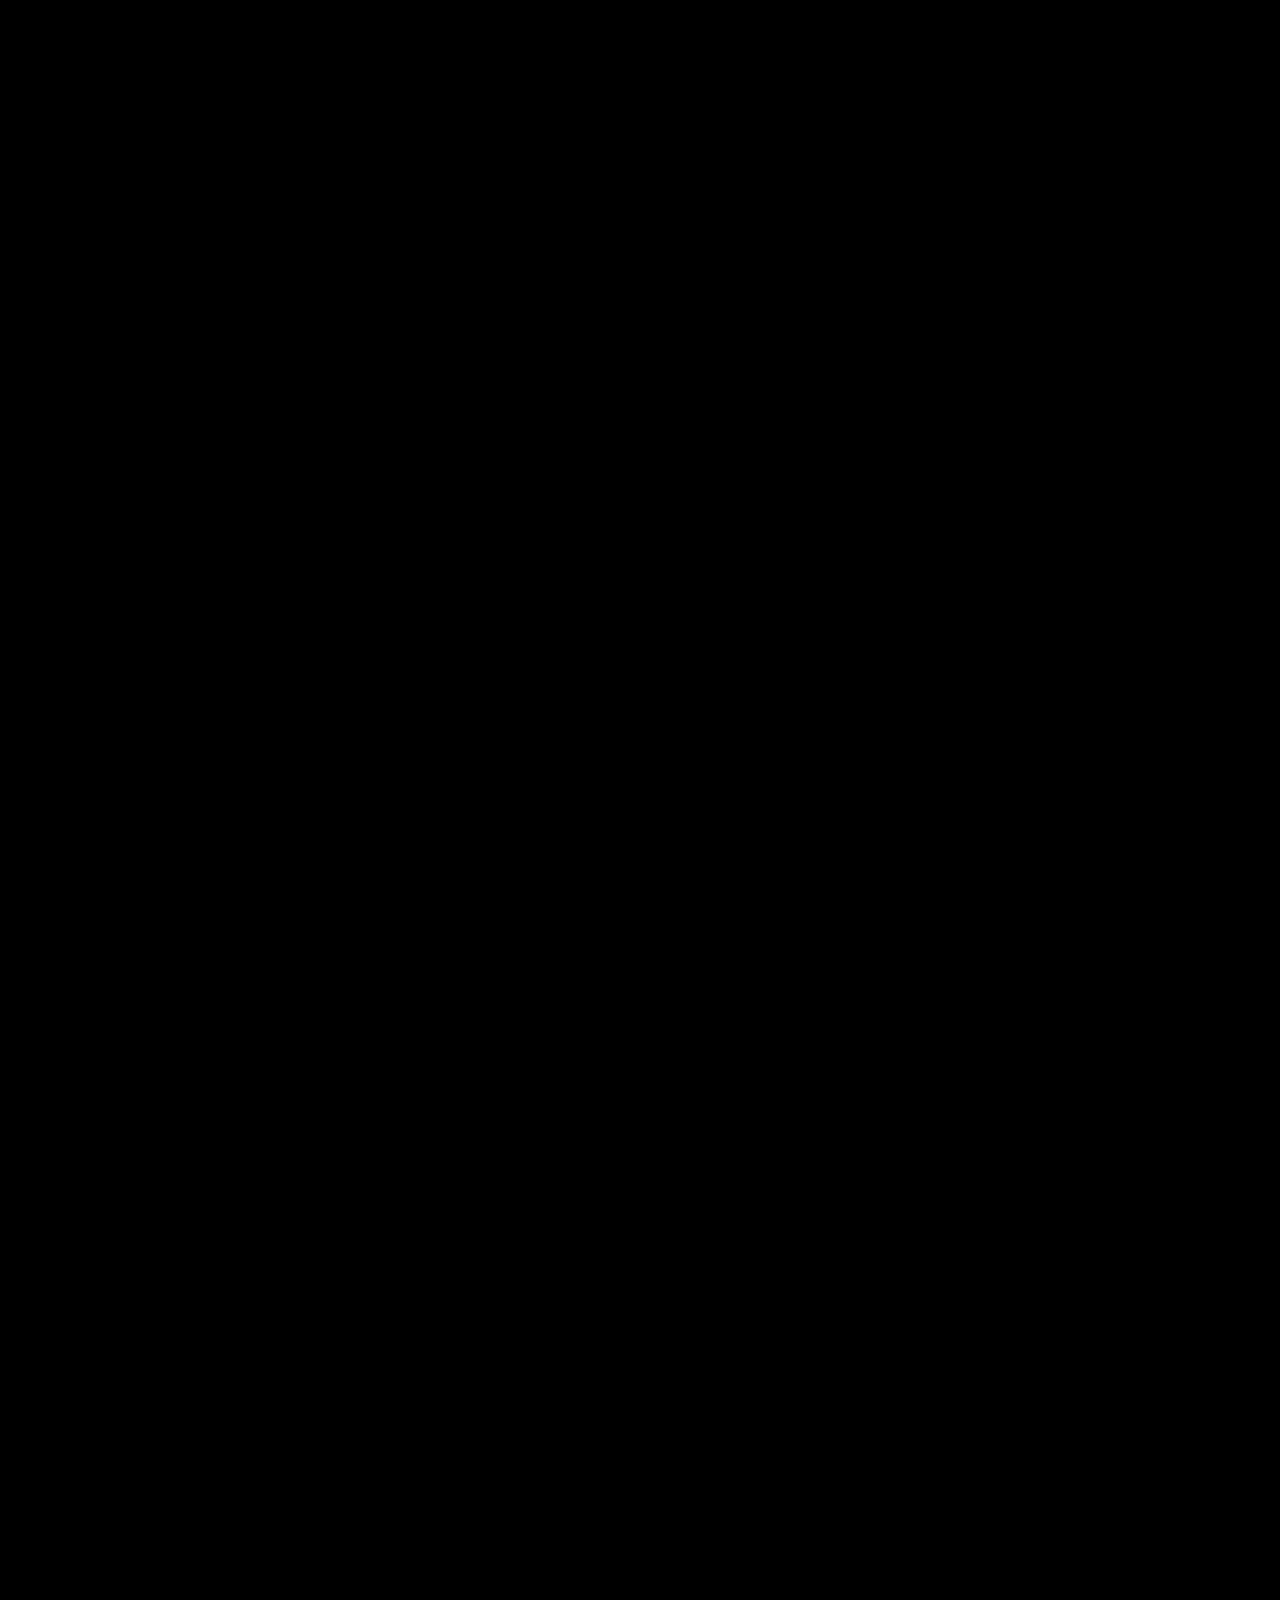
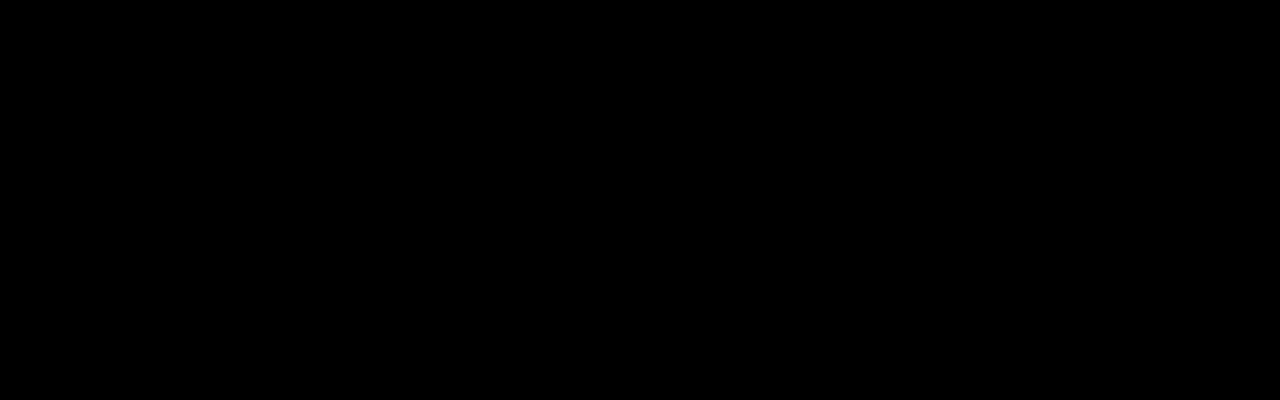
==== commit 68edb151: "create links" ====
--- a/index.html
+++ b/index.html
@@ -95,6 +95,12 @@
     <h2>技術的な感想</h2>
     <h3>これまでもhtmlを触ったことはあったけど、ここまで大規模にやったことはありませんでした。<br>特に今回はjqueryを本格的に使ってみました。めっちゃ楽です。タグやスクロール量の取得やcss付与がすぐにできるのが本当に強いです。<br>そして今回はcssも頑張りました。これまでmarginやpaddingの意味すら分かっていなかったので、かなり進歩したと思います。<br>これからはReactやVue.jsなどのフレームワークも使ってみたいと思いました。</h3>
   </div>
+
+  <div id="links">
+    <a href="https://github.com/taka2360/class">GITHUB</a>
+    <a href="https://glitch.com/@yuasatakayosisub">GLITCH</a>
+    <a href="https://scratch.mit.edu/users/2360qwertyuiop/">SCRATCH</a>
+  </div>
 </body>
 
 </html>--- a/style.css
+++ b/style.css
@@ -1,19 +1,17 @@
-@font-face {
-    font-family: "SF_Pro";
-    src:
-        url(".\font\SF-Pro.ttf") format("otf")
-}
 
 html {
     height: 10000px;
+    margin: 0;
+    padding: 0;
 }
 
 body {
     background-color: black;
-    font-family: "SF_Pro";
+    font-family: "Meiryo", "San Francisco",system-ui;
     color: white;
     margin: 0;
     padding: 0;
+    overflow-x: hidden;
 }
 
 .fadeUp {
@@ -44,7 +42,7 @@
 
     position: fixed;
     top: 0px;
-    width: 100%;
+    width: 100vw;
     height: 50px;
     background-color: #303030;
     padding-top: 7px;
@@ -93,14 +91,14 @@
     transform: translateX(-50%);
     z-index: 0;
 
-    width: 100%;
+    width: 95vw;
     height: 100%;
     opacity: 0.8;
     object-fit: cover;
 
     li {
         list-style: none;
-        width: 100%;
+        width: 100vw;
         height: 100%;
 
         img {
@@ -108,7 +106,7 @@
             position: absolute;
             left: 0;
             top: 0;
-            width: 100%;
+            width: 100vw;
             height: 100%;
             object-fit: cover;
         }
@@ -187,35 +185,7 @@
     animation-fill-mode: forwards;
 }
 
-@keyframes fadeIn {
-    0% {
-        opacity: 0;
-    }
-
-    100% {
-        opacity: 1;
-    }
-}
-
-.delay-time0 {
-    animation-delay: 0.0s;
-}
-
-.delay-time1 {
-    animation-delay: 0.1s;
-}
-
-.delay-time2 {
-    animation-delay: 0.2s;
-}
-
-.delay-time3 {
-    animation-delay: 0.3s;
-}
-
-.delay-time4 {
-    animation-delay: 0.4s;
-}
+
 
 
 #self_introducion_title {
@@ -272,6 +242,7 @@
         top: 10vh;
         position: absolute;
         text-align: left;
+        width:40vw;
     }
 
     #self_introduction_plant,
@@ -377,6 +348,21 @@
     }
 }
 
+
+#links{
+    position: absolute;
+    left: 50vw;
+    transform: translateX(-50%);
+    top: 530vh;
+
+    a{
+        text-decoration: none;
+        font-size:medium;
+        font-weight: bold;
+        margin: 0 3vw;
+    }
+}
+
 .fadein{
     animation-name: fadeIn;
     animation-duration: 0.7s;
@@ -400,4 +386,34 @@
     100% {
         height: 130vh;
     }
+}
+
+@keyframes fadeIn {
+    0% {
+        opacity: 0;
+    }
+
+    100% {
+        opacity: 1;
+    }
+}
+
+.delay-time0 {
+    animation-delay: 0.0s;
+}
+
+.delay-time1 {
+    animation-delay: 0.1s;
+}
+
+.delay-time2 {
+    animation-delay: 0.2s;
+}
+
+.delay-time3 {
+    animation-delay: 0.3s;
+}
+
+.delay-time4 {
+    animation-delay: 0.4s;
 }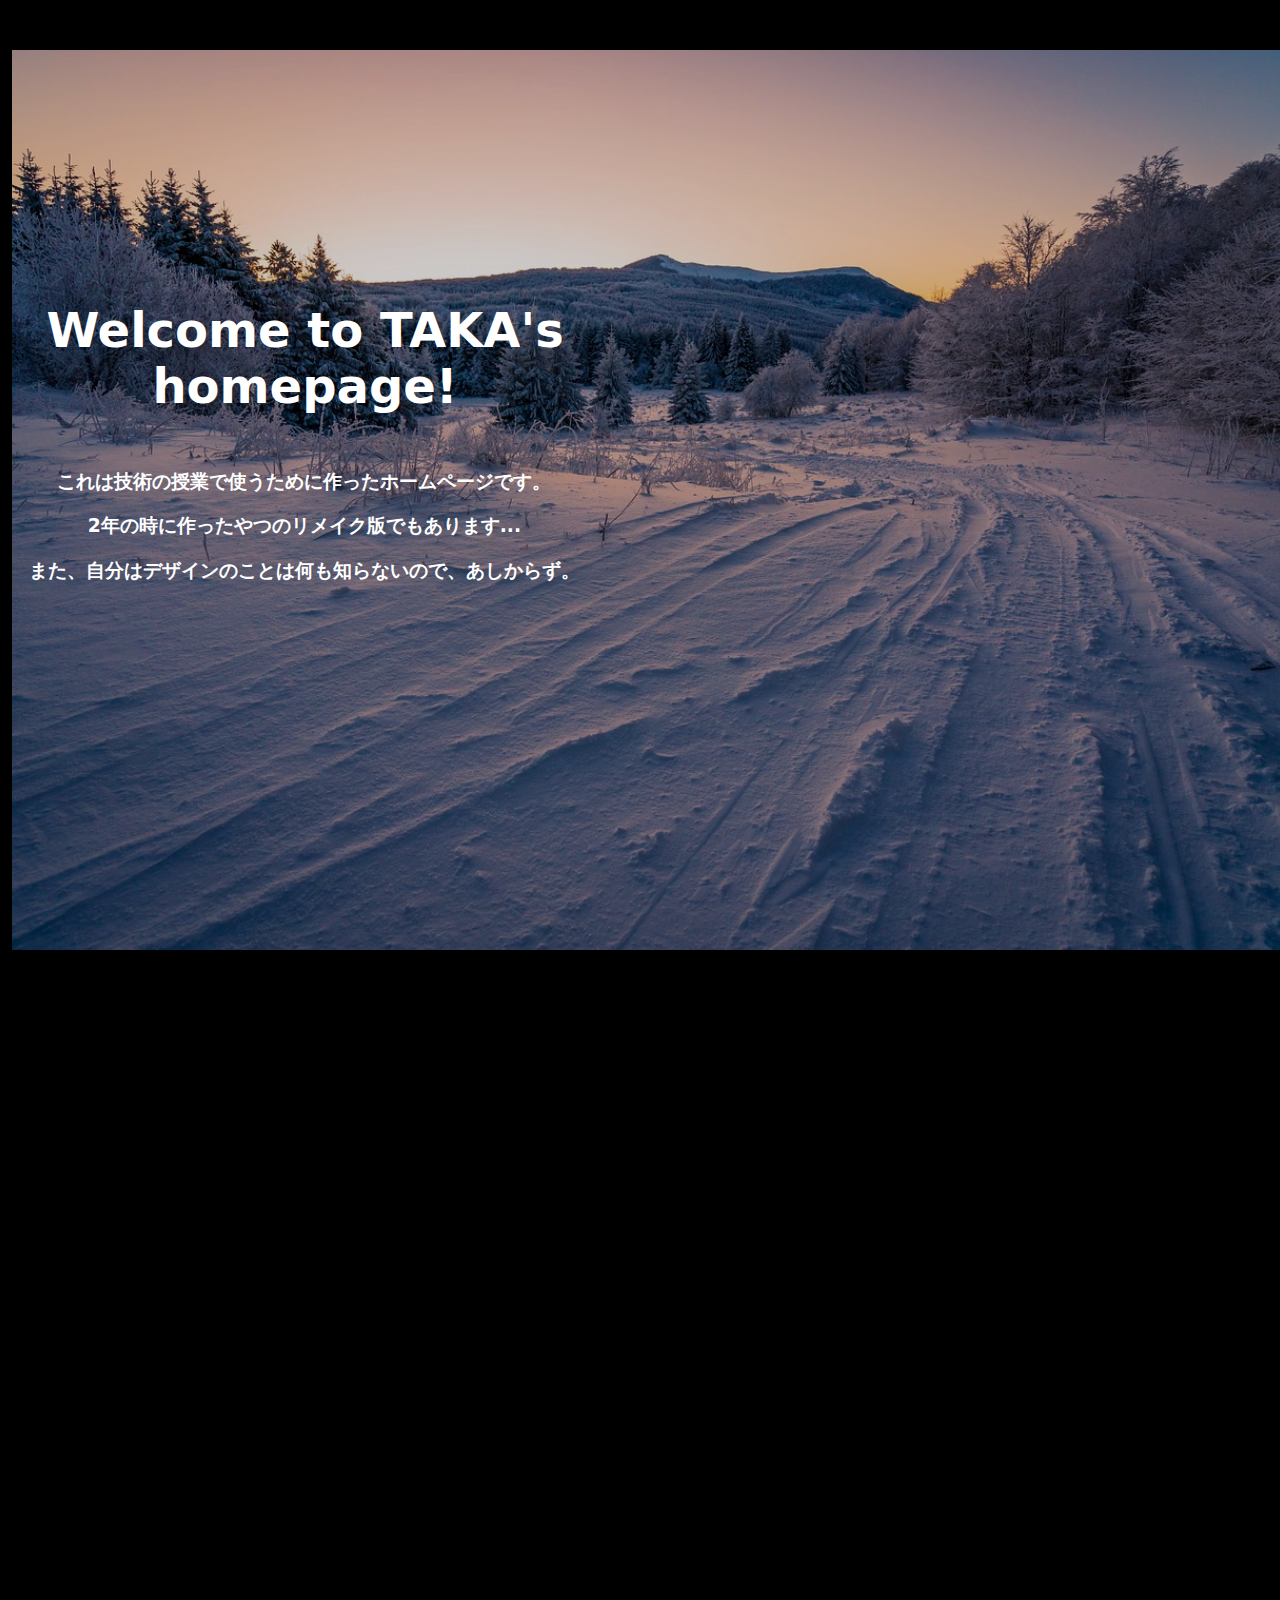
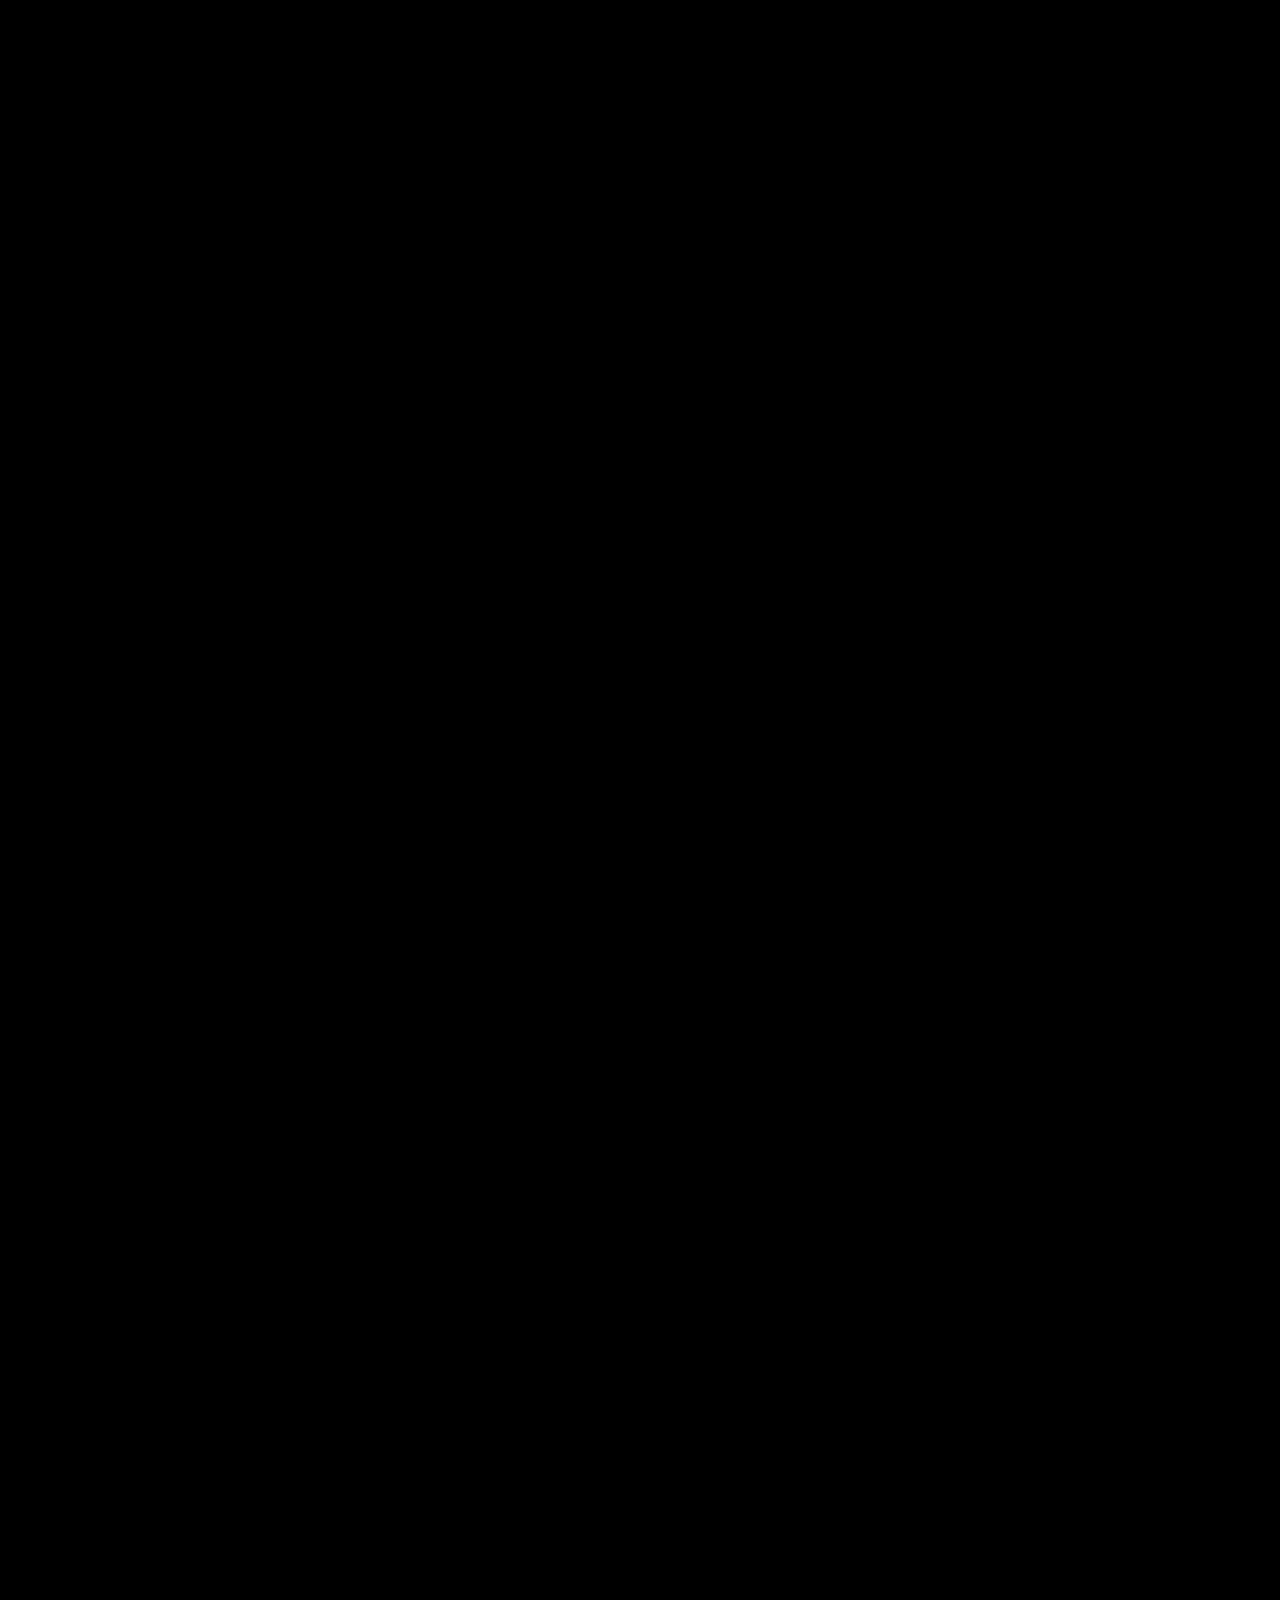
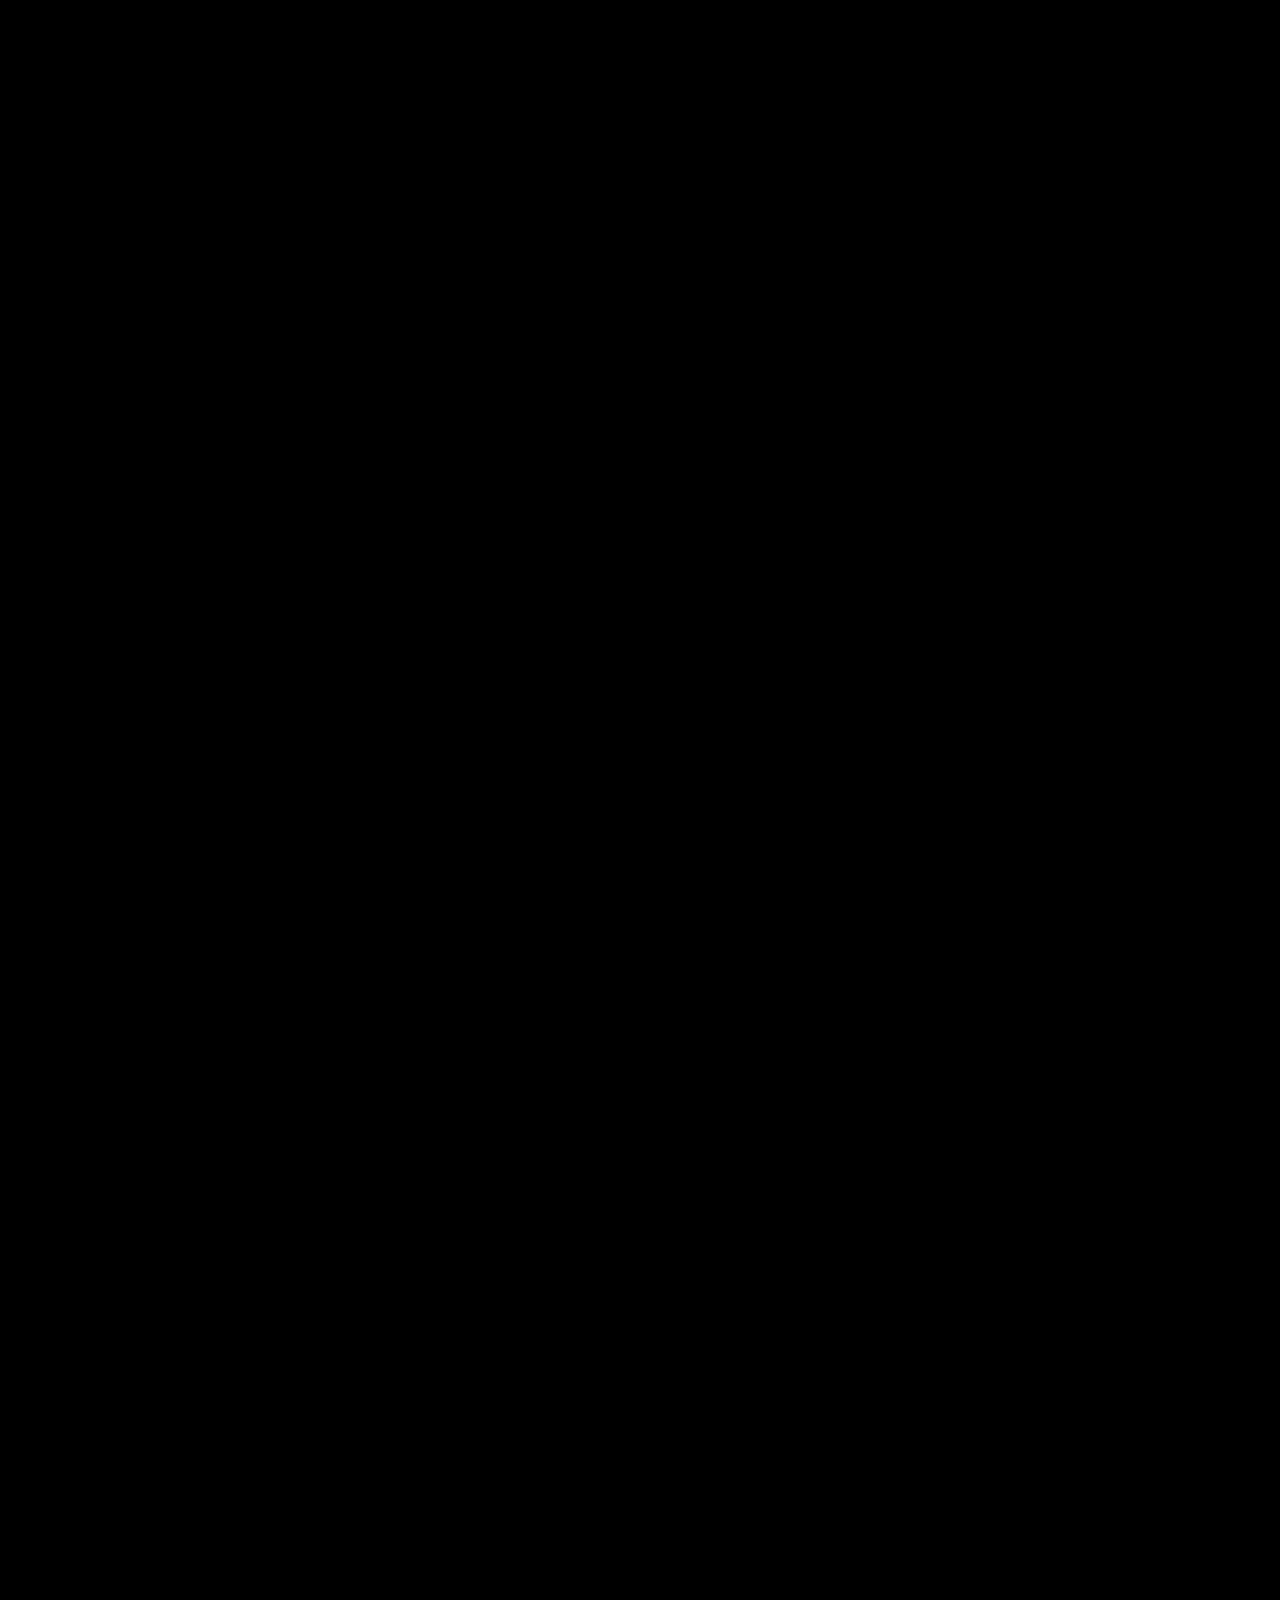
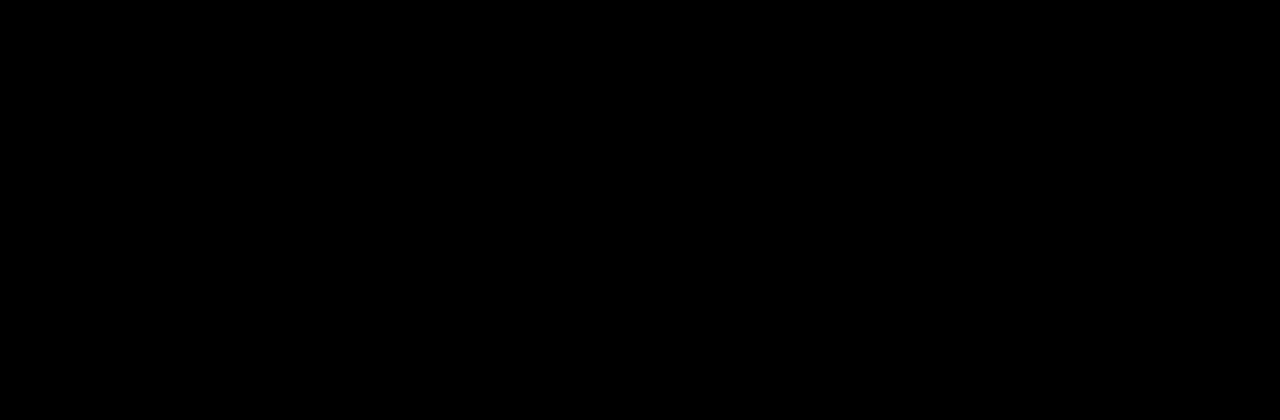
==== commit 544c8a09: "update another page" ====
--- a/index.html
+++ b/index.html
@@ -39,7 +39,7 @@
   </ul>
 
   <h1 id="welcome" class="mask-bg anim">Welcome to TAKA's <br> homepage!</h1>
-  
+
   <div class="description">
     <h3 class="delay-time0">これは技術の授業で使うために作ったホームページです。<br></h3>
     <h3 class="delay-time1">2年の時に作ったやつのリメイク版でもあります...<br></h3>
@@ -68,7 +68,8 @@
         <img class="self_introduction_img" src=".\img\self_introduction_3dpuzzle.jpg">
         <h2 class="self_introduction_description_title">3Dパズル</h2>
         <h3 class="self_introduction_description_main">
-          小さいころの誕生日に東急ハンズで買ってもらってからずっとハマっています。<br>ただ、自分の大好きなブランドがウクライナの会社なため、<br>最近新作が出されないのが悲しいです。<br>一時期は売られている商品を見るためだけに<br>ハンズに行って2時間ぐらい見る時もありました。</h3>
+          小さいころの誕生日に東急ハンズで買ってもらってからずっとハマっています。<br>ただ、自分の大好きなブランドがウクライナの会社なため、<br>最近新作が出されないのが悲しいです。<br>一時期は売られている商品を見るためだけに<br>ハンズに行って2時間ぐらい見る時もありました。
+        </h3>
       </div>
       <div class="self_introduction_contents" id="self_introduction_onsen">
         <img class="self_introduction_img" src=".\img\self_introduction_onsen.jpg">
@@ -88,18 +89,32 @@
   </div>
 
   <div id="backgrounds"><img src="img\aurora.jpg"><img src="img\programming.jpg"></div>
-  
+
   <div id="impressions">
     <h2>感想</h2>
-    <h3>久しぶりにhtml,cssを触ったけど、やりたいことが割とさっとできて楽しかったです。<br>特にホーム画面の一番上のスライドショーがかなり気に入ってます。また、自分はデザインには全く通じていないので、<br>とにかく自分の「こうしたらいい感じになりそう」を実現していった感じです。結果的には自分で満足のいくホームページができてよかったです。</h3>
+    <h3>
+      久しぶりにhtml,cssを触ったけど、やりたいことが割とさっとできて楽しかったです。<br>特にホーム画面の一番上のスライドショーがかなり気に入ってます。また、自分はデザインには全く通じていないので、<br>とにかく自分の「こうしたらいい感じになりそう」を実現していった感じです。結果的には自分で満足のいくホームページができてよかったです。
+    </h3>
     <h2>技術的な感想</h2>
-    <h3>これまでもhtmlを触ったことはあったけど、ここまで大規模にやったことはありませんでした。<br>特に今回はjqueryを本格的に使ってみました。めっちゃ楽です。タグやスクロール量の取得やcss付与がすぐにできるのが本当に強いです。<br>そして今回はcssも頑張りました。これまでmarginやpaddingの意味すら分かっていなかったので、かなり進歩したと思います。<br>これからはReactやVue.jsなどのフレームワークも使ってみたいと思いました。</h3>
+    <h3>
+      これまでもhtmlを触ったことはあったけど、ここまで大規模にやったことはありませんでした。<br>特に今回はjqueryを本格的に使ってみました。めっちゃ楽です。タグやスクロール量の取得やcss付与がすぐにできるのが本当に強いです。<br>そして今回はcssも頑張りました。これまでmarginやpaddingの意味すら分かっていなかったので、かなり進歩したと思います。<br>これからはReactやVue.jsなどのフレームワークも使ってみたいと思いました。
+    </h3>
   </div>
 
   <div id="links">
-    <a href="https://github.com/taka2360/class">GITHUB</a>
-    <a href="https://glitch.com/@yuasatakayosisub">GLITCH</a>
-    <a href="https://scratch.mit.edu/users/2360qwertyuiop/">SCRATCH</a>
+    <h1>TAKA'S HOMEPAGE</h1>
+    <div id="accounts">
+      <h2>MY ACCOUNTS</h2>
+      <a href="https://github.com/taka2360/">GITHUB</a>
+      <a href="https://glitch.com/@yuasatakayosisub">GLITCH</a>
+      <a href="https://scratch.mit.edu/users/2360qwertyuiop/">SCRATCH</a>
+    </div>
+    <div id="project-links">
+      <h2>PROJECT LINK</h2>
+      <a href="https://github.com/taka2360/class">SOURCE CODE</a>
+    </div>
+  </div>
+
   </div>
 </body>
 
--- a/style.css
+++ b/style.css
@@ -1,6 +1,5 @@
 
 html {
-    height: 10000px;
     margin: 0;
     padding: 0;
 }
@@ -352,15 +351,43 @@
 #links{
     position: absolute;
     left: 50vw;
-    transform: translateX(-50%);
-    top: 530vh;
+    transform: translate(-50%);
+    top: 500vh;
+    width:100vw;
+    height:80vh;
+
+    h1{
+        position: absolute;
+        left: 10vw;
+        opacity: 0;
+    }
+
+    #accounts , #project-links{
+        position: relative;
+        left:70vw;
+        height:30vh;
+        display:flex;
+        flex-flow: column;
+
+        h2{
+            opacity: 0;
+        }
+    }
 
     a{
+        position: relative;
         text-decoration: none;
         font-size:medium;
         font-weight: bold;
-        margin: 0 3vw;
-    }
+        color: #999999;
+        line-height: 150%;
+        text-decoration: none;
+        opacity: 0;
+    }
+
+
+
+
 }
 
 .fadein{
@@ -384,7 +411,7 @@
     }
 
     100% {
-        height: 130vh;
+        height: 140vh;
     }
 }
 
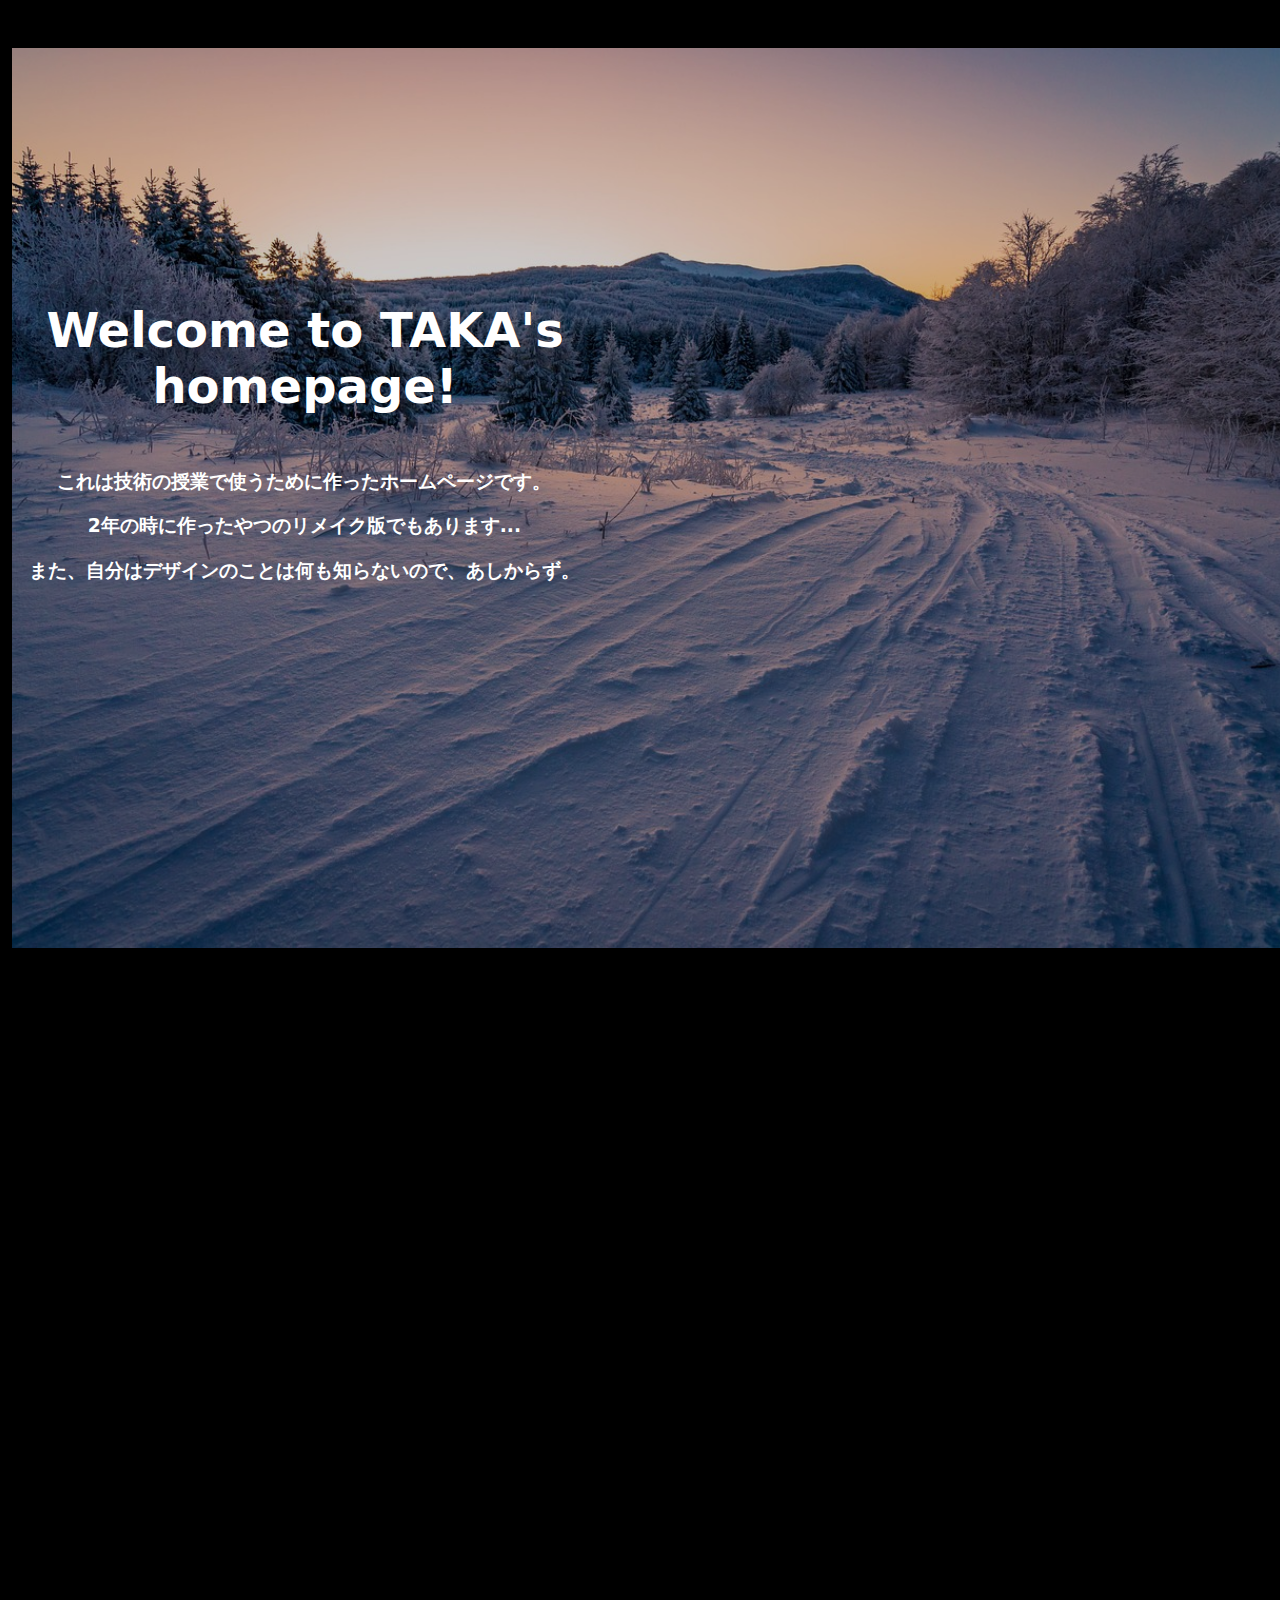
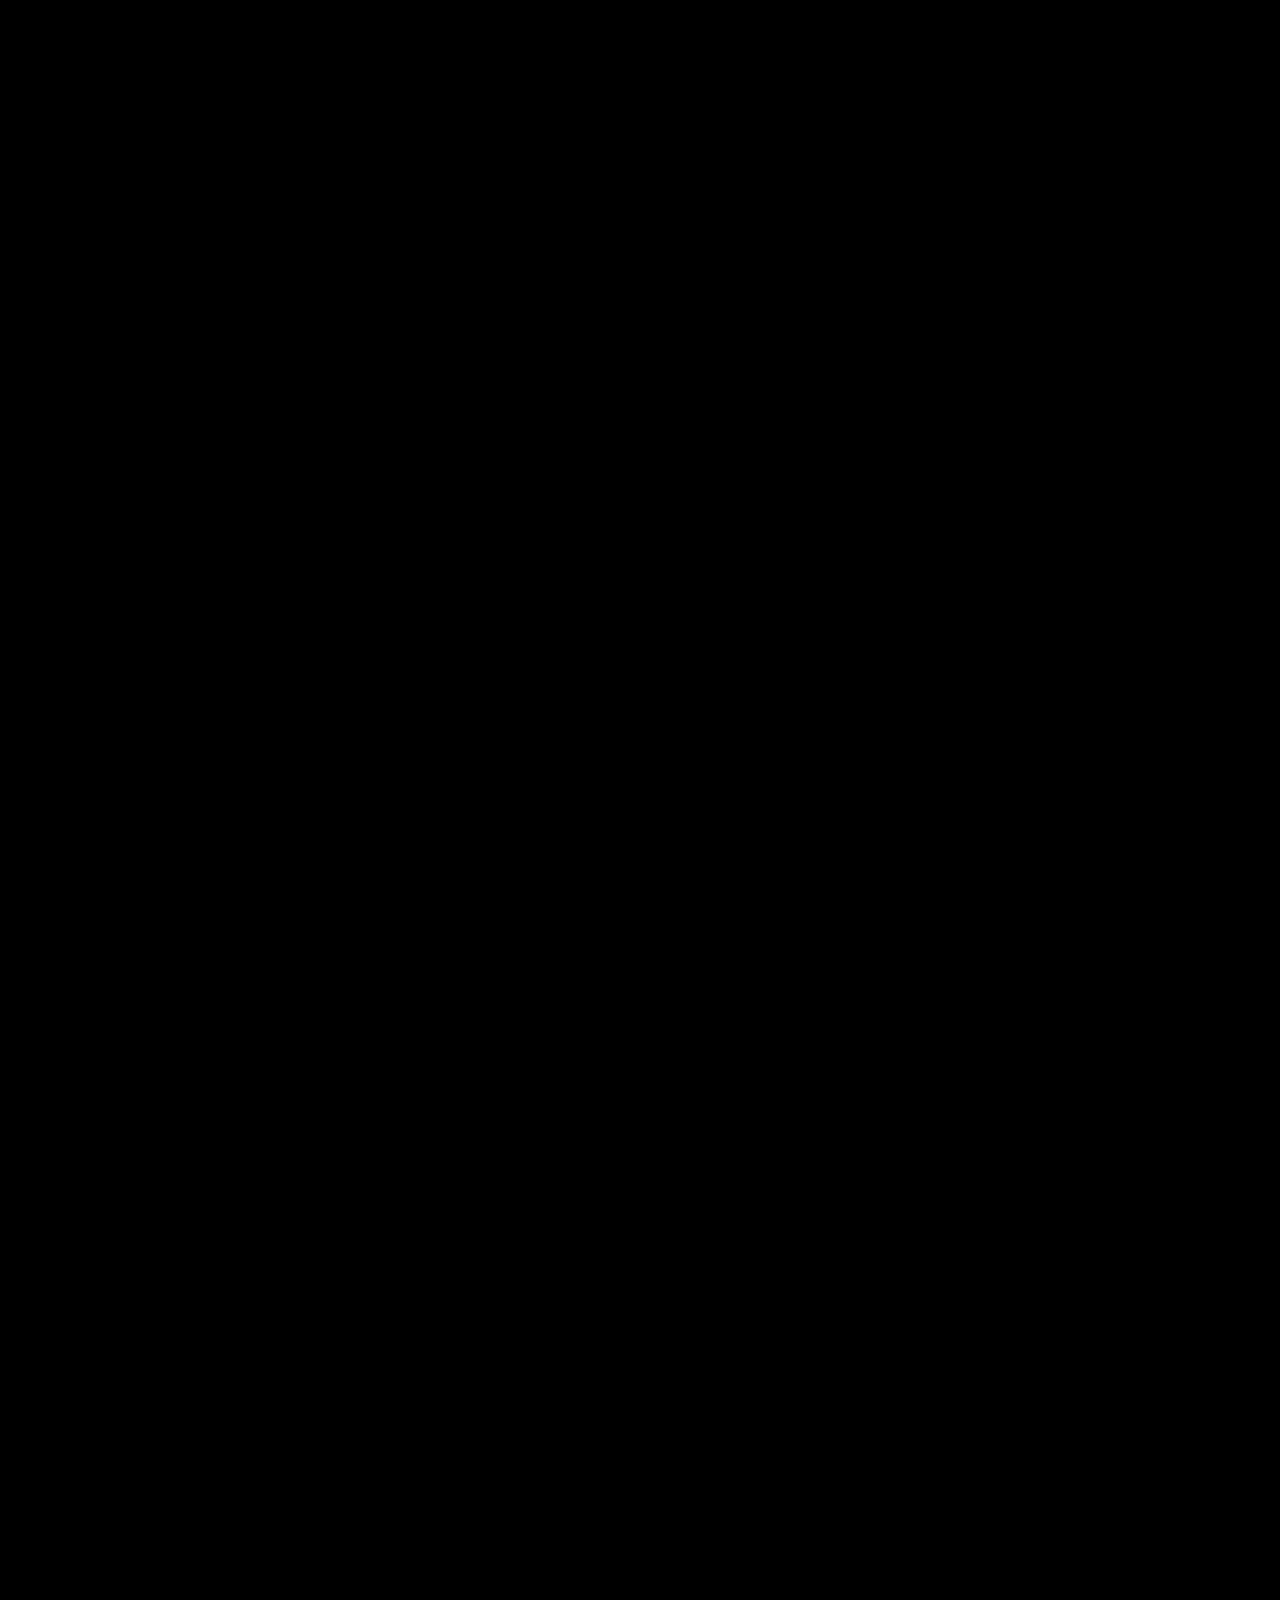
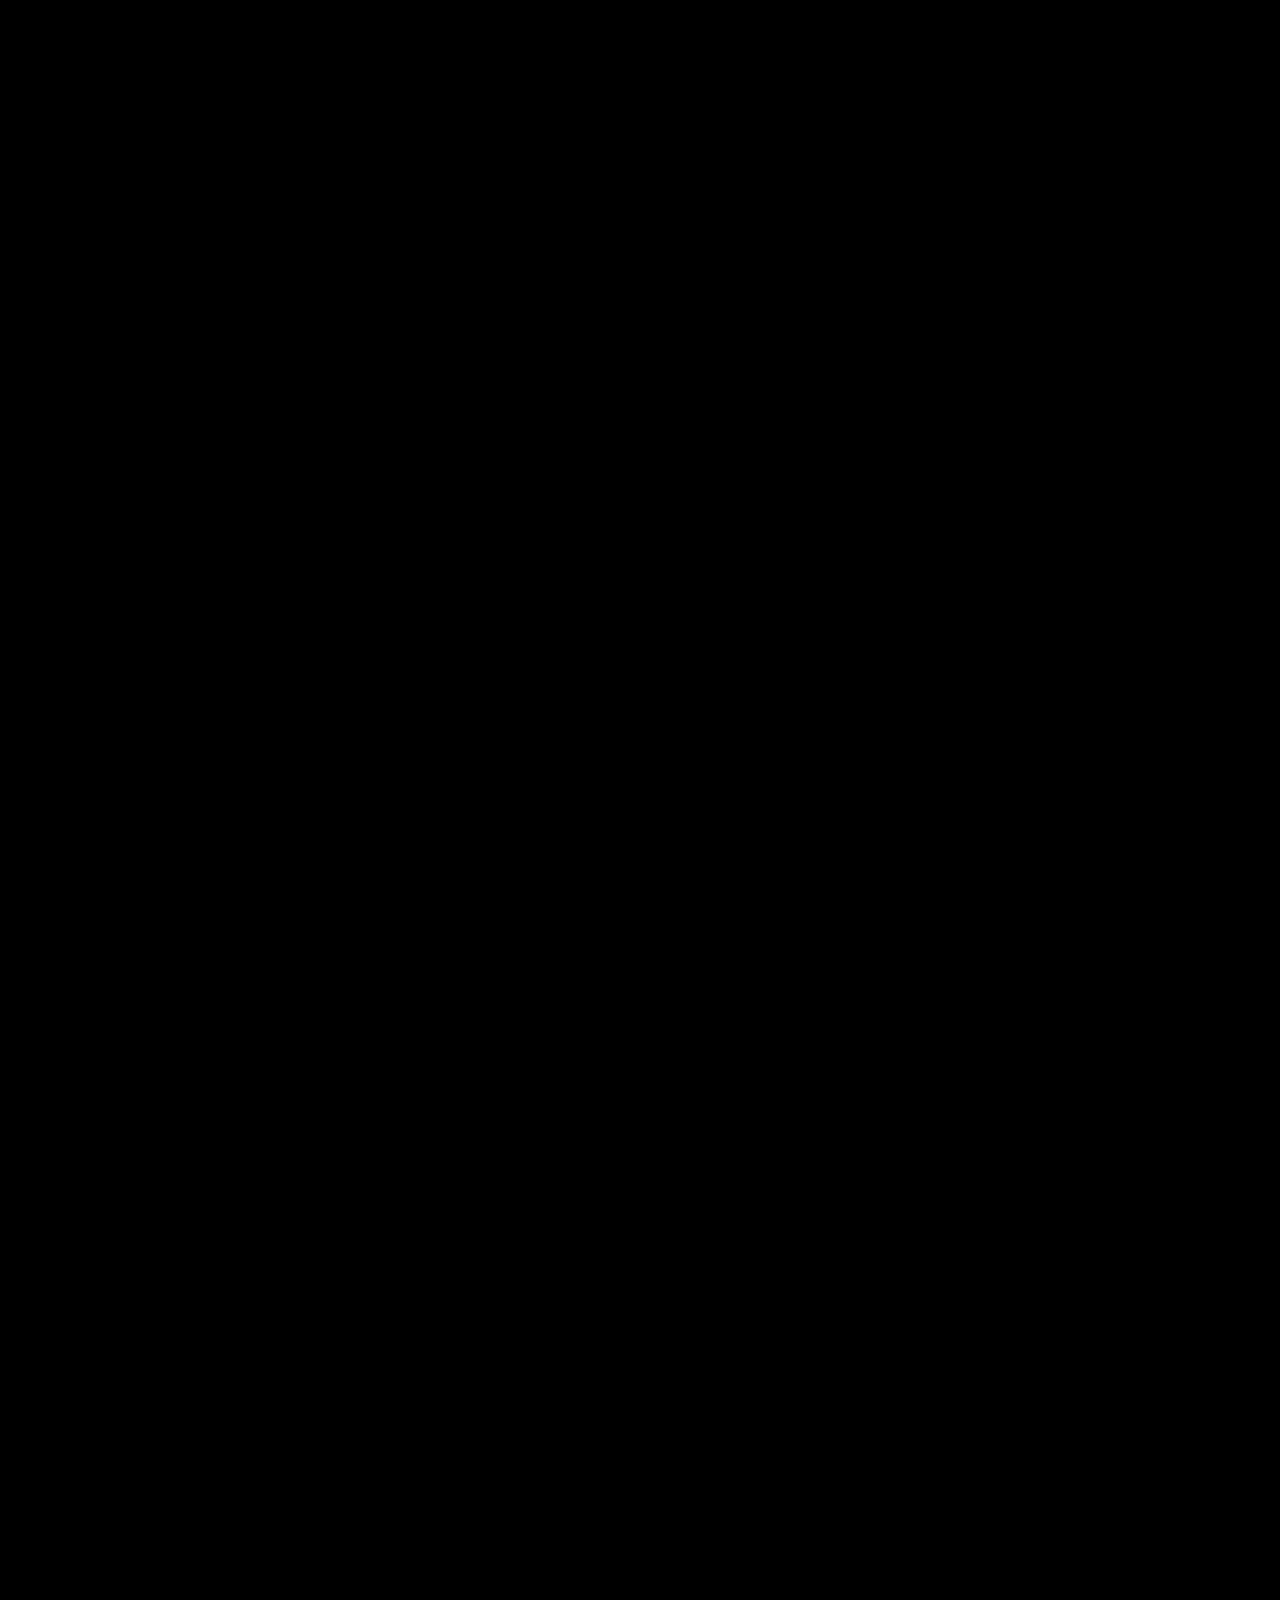
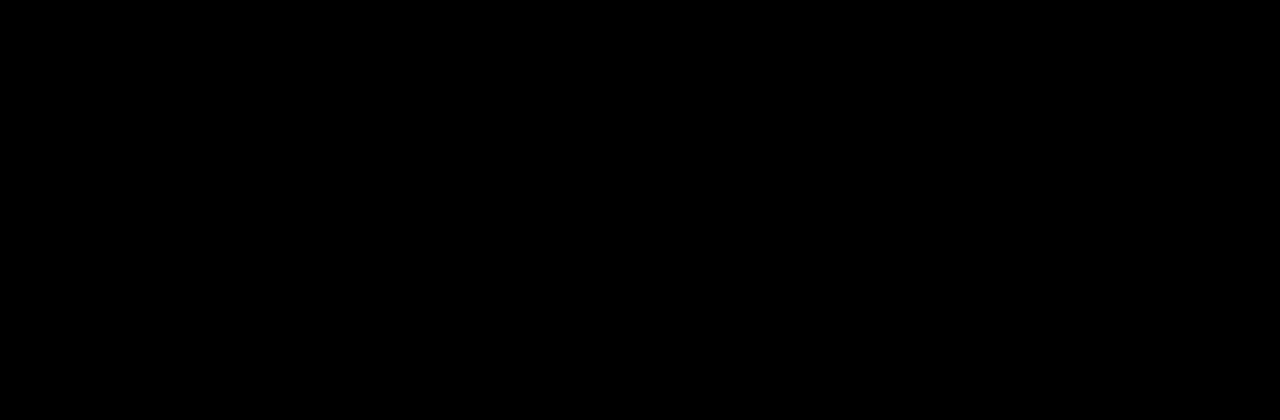
==== commit cab90a12: "Update index.html" ====
--- a/index.html
+++ b/index.html
@@ -3,10 +3,12 @@
 <!--  -->
 
 <head>
+  <meta name="google-site-verification" content="Lk3acFVLwg-je7NrRo4-BTCJF3gLbf83lNtAYnZA_ec" />
   <!-- SEOにこれ入れたらいいといわれたやつ -->
   <meta name="viewport" content="width=device-width,initial-scale=1">
   <meta charset="utf-8">
   <title>taka-homepage</title>
+  <meta name="taka-homepage" content="技術の授業用に作成したホームページです">
   <meta content="技術の授業用に作成したホームページです" name="description" />
 
   <link rel="stylesheet" href="./style.css" />
@@ -118,4 +120,4 @@
   </div>
 </body>
 
-</html>+</html>
--- a/style.css
+++ b/style.css
@@ -1,446 +1,395 @@
-
 html {
-    margin: 0;
-    padding: 0;
+  margin: 0;
+  padding: 0;
+  overflow-x: hidden;
 }
 
 body {
-    background-color: black;
-    font-family: "Meiryo", "San Francisco",system-ui;
-    color: white;
-    margin: 0;
-    padding: 0;
-    overflow-x: hidden;
+  background-color: black;
+  font-family: "Meiryo", "San Francisco", system-ui;
+  color: white;
+  margin: 0;
+  padding: 0;
+  overflow-x: hidden;
 }
 
 .fadeUp {
-    animation-name: fadeUpMotion;
-    animation-duration: 0.5s;
-    animation-fill-mode: forwards;
+  animation-name: fadeUpMotion;
+  animation-duration: 0.5s;
+  animation-fill-mode: forwards;
+  opacity: 0;
+}
+
+@keyframes fadeUpMotion {
+  from {
     opacity: 0;
-}
-
-@keyframes fadeUpMotion {
-    from {
-        opacity: 0;
-        transform: translateY(-50px);
-    }
-
-    to {
-        opacity: 1;
-        transform: translateY(0);
-    }
-}
-
-
+    transform: translateY(-50px);
+  }
+  to {
+    opacity: 1;
+    transform: translateY(0);
+  }
+}
 #topmenu {
-    animation-name: topmenuMotion;
-    animation-duration: 0.5s;
-    animation-fill-mode: forwards;
+  animation-name: topmenuMotion;
+  animation-duration: 0.5s;
+  animation-fill-mode: forwards;
+  opacity: 0;
+  position: fixed;
+  top: 0px;
+  width: 100vw;
+  height: 50px;
+  background-color: #303030;
+  padding-top: 7px;
+  box-sizing: border-box;
+  text-align: left;
+  z-index: 10;
+}
+
+@keyframes topmenuMotion {
+  from {
     opacity: 0;
-
-    position: fixed;
-    top: 0px;
-    width: 100vw;
-    height: 50px;
-    background-color: #303030;
-    padding-top: 7px;
-    box-sizing: border-box;
-    text-align: left;
-    z-index: 10;
-}
-
-@keyframes topmenuMotion {
-    from {
-        opacity: 0;
-    }
-
-    to {
-        opacity: 1;
-    }
-}
-
+  }
+  to {
+    opacity: 1;
+  }
+}
 #topmenu_ul {
-    display: -webkit-flex;
-    display: flex;
-    -webkit-justify-content: center;
-    justify-content: center;
-    -webkit-align-items: center;
-    align-items: center;
-    height: 10px;
+  display: flex;
+  justify-content: center;
+  align-items: center;
+  height: 10px;
 }
 
 .topmenu_buttons {
-    list-style: none;
+  list-style: none;
 }
 
 #topmenu_ul li a {
-    text-align: center;
-    font-size: 100%;
-    display: block;
-    text-decoration: none;
-    color: white;
-    margin-right: 35px;
+  text-align: center;
+  font-size: 100%;
+  display: block;
+  text-decoration: none;
+  color: white;
+  margin-right: 35px;
 }
 
 .slideshow-fade {
-    position: absolute;
-    top: 34px;
-    left: 50%;
-    transform: translateX(-50%);
-    z-index: 0;
-
-    width: 95vw;
-    height: 100%;
-    opacity: 0.8;
-    object-fit: cover;
-
-    li {
-        list-style: none;
-        width: 100vw;
-        height: 100%;
-
-        img {
-
-            position: absolute;
-            left: 0;
-            top: 0;
-            width: 100vw;
-            height: 100%;
-            object-fit: cover;
-        }
-    }
+  position: absolute;
+  top: 34px;
+  left: 50%;
+  transform: translateX(-50%);
+  z-index: 0;
+  width: 95vw;
+  height: 100%;
+  opacity: 0.8;
+  -o-object-fit: cover;
+     object-fit: cover;
+}
+.slideshow-fade li {
+  list-style: none;
+  width: 100vw;
+  height: 100%;
+}
+.slideshow-fade li img {
+  position: absolute;
+  left: 0;
+  top: 0;
+  width: 100vw;
+  height: 100%;
+  -o-object-fit: cover;
+     object-fit: cover;
 }
 
 #welcome {
-    position: absolute;
-    left: 40%;
-    top: 30%;
-    transform: translateX(-90%);
-    z-index: 1;
-    text-align: center;
-    font-size: 300%;
+  position: absolute;
+  left: 40%;
+  top: 30%;
+  transform: translateX(-90%);
+  z-index: 1;
+  text-align: center;
+  font-size: 300%;
 }
 
 .mask-bg {
-    color: rgba(0, 0, 0, 0.0);
-    display: inline-block;
-    font-size: 36px;
-    font-weight: bold;
-    overflow: hidden;
-    position: relative;
-    transition: color 0ms 450ms;
+  color: rgba(0, 0, 0, 0);
+  display: inline-block;
+  font-size: 36px;
+  font-weight: bold;
+  overflow: hidden;
+  position: relative;
+  transition: color 0ms 450ms;
 }
 
 .mask-bg::after {
-    background: linear-gradient(to right, #362ae0 0%, #3b79cc 50%, #42d3ed 100%);
-    bottom: 0;
-    content: '';
-    display: block;
-    left: 0;
-    position: absolute;
-    right: 0;
-    top: 0;
-    transform: translate(0, 100%);
+  background: linear-gradient(to right, #362ae0 0%, #3b79cc 50%, #42d3ed 100%);
+  bottom: 0;
+  content: "";
+  display: block;
+  left: 0;
+  position: absolute;
+  right: 0;
+  top: 0;
+  transform: translate(0, 100%);
 }
 
 .mask-bg.is-animated {
-    color: white;
+  color: white;
 }
 
 .mask-bg.is-animated::after {
-    animation: mask-bg 1.2s cubic-bezier(0.8, 0, 0.170, 1);
+  animation: mask-bg 1.2s cubic-bezier(0.8, 0, 0.17, 1);
 }
 
 @keyframes mask-bg {
-    0% {
-        transform: translate(0, 101%)
-    }
-
-    40%,
-    60% {
-        transform: translate(0, 0%)
-    }
-
-    100% {
-        transform: translate(0, -100%)
-    }
-}
-
-
+  0% {
+    transform: translate(0, 101%);
+  }
+  40%, 60% {
+    transform: translate(0, 0%);
+  }
+  100% {
+    transform: translate(0, -100%);
+  }
+}
 .description {
-    position: absolute;
-    text-align: center;
-    top: 50%;
-    left: 41%;
-    transform: translateX(-90%);
-}
-
+  position: absolute;
+  text-align: center;
+  top: 50%;
+  left: 41%;
+  transform: translateX(-90%);
+}
 
 .description h3 {
-    animation-name: fadeIn;
-    animation-duration: 0.7s;
-    animation-timing-function: cubic-bezier(0.33, 1, 0.68, 1);
-    animation-fill-mode: forwards;
-}
-
-
-
+  animation-name: fadeIn;
+  animation-duration: 0.7s;
+  animation-timing-function: cubic-bezier(0.33, 1, 0.68, 1);
+  animation-fill-mode: forwards;
+}
 
 #self_introducion_title {
-    position: absolute;
-    text-align: left;
-    top: 115vh;
-    left: 7vw;
-    font-size: 330%;
+  position: absolute;
+  text-align: left;
+  top: 115vh;
+  left: 7vw;
+  font-size: 330%;
+  opacity: 0;
+}
+
+#self_introduction {
+  width: 100vw;
+  top: 140vh;
+  left: 50vw;
+  position: absolute;
+  text-align: center;
+  transform: translateX(-50%);
+}
+#self_introduction .self_introduction_flexbox {
+  display: flex;
+  margin-bottom: 8vh;
+}
+#self_introduction .self_introduction_contents {
+  margin: auto;
+  text-align: center;
+  height: 50vh;
+  width: 46vw;
+  opacity: 0;
+}
+#self_introduction .self_introduction_img {
+  position: absolute;
+  text-align: center;
+  width: 46vw;
+  height: 50vh;
+  -o-object-fit: cover;
+     object-fit: cover;
+  opacity: 0.5;
+  border-radius: 20px;
+  transform: translateX(-50%);
+}
+#self_introduction .self_introduction_description_title {
+  position: absolute;
+  top: 2vh;
+  left: 5vw;
+  font-size: 200%;
+}
+#self_introduction .self_introduction_description_main {
+  top: 10vh;
+  position: absolute;
+  text-align: left;
+  width: 40vw;
+}
+#self_introduction #self_introduction_plant,
+#self_introduction #self_introduction_onsen {
+  transform: translateY(-50%);
+}
+#self_introduction #self_introduction_programming h2,
+#self_introduction #self_introduction_programming h3 {
+  left: 5vw;
+}
+#self_introduction #self_introduction_plant h2,
+#self_introduction #self_introduction_plant h3 {
+  left: 3vw;
+}
+#self_introduction #self_introduction_3dpuzzle h2 {
+  top: 60vh;
+  left: 5vw;
+}
+#self_introduction #self_introduction_3dpuzzle h3 {
+  top: 68vh;
+  left: 5vw;
+}
+#self_introduction #self_introduction_onsen h2 {
+  top: 2vh;
+  left: 3vw;
+}
+#self_introduction #self_introduction_onsen h3 {
+  top: 10vh;
+  left: 3vw;
+}
+#self_introduction #self_introduction_book h2 {
+  top: 92vh;
+  left: 55vw;
+}
+#self_introduction #self_introduction_book h3 {
+  top: 100vh;
+  left: 55vw;
+}
+#self_introduction #self_introduction_book img {
+  left: 75vw;
+  top: 90vh;
+}
+
+#backgrounds {
+  position: absolute;
+  left: 50vw;
+  top: 300vh;
+  transform: translateX(-50%);
+  width: 100vw;
+  height: 100vh;
+  opacity: 0;
+  -o-object-fit: cover;
+     object-fit: cover;
+}
+#backgrounds img {
+  opacity: 0.4;
+  width: 100vw;
+  height: 100vh;
+  -o-object-fit: cover;
+     object-fit: cover;
+}
+
+#impressions {
+  position: absolute;
+  left: 50vw;
+  transform: translateX(-50%);
+  top: 330vh;
+  width: 50vw;
+  height: 0vh;
+  text-align: center;
+  background-color: #ffffff;
+}
+#impressions h2 {
+  font-size: 200%;
+  color: #000000;
+  opacity: 0;
+}
+#impressions h2:first-of-type {
+  margin-top: 10vh;
+}
+#impressions h2:last-of-type {
+  margin-top: 28vh;
+}
+#impressions h3 {
+  margin: auto;
+  margin-top: 10vh;
+  width: 70%;
+  color: black;
+  opacity: 0;
+}
+
+#links {
+  position: absolute;
+  left: 50vw;
+  transform: translate(-50%);
+  top: 500vh;
+  width: 100vw;
+  height: 80vh;
+}
+#links h1 {
+  position: absolute;
+  left: 10vw;
+  opacity: 0;
+}
+#links #accounts, #links #project-links {
+  position: relative;
+  left: 70vw;
+  height: 30vh;
+  display: flex;
+  flex-flow: column;
+  width: 20vw;
+  overflow-x: hidden;
+}
+#links #accounts h2, #links #project-links h2 {
+  opacity: 0;
+}
+#links a {
+  position: relative;
+  text-decoration: none;
+  font-size: medium;
+  font-weight: bold;
+  color: #999999;
+  line-height: 150%;
+  text-decoration: none;
+  opacity: 0;
+  width: 20vw;
+}
+
+.fadein {
+  animation-name: fadeIn;
+  animation-duration: 0.7s;
+  animation-timing-function: cubic-bezier(0.33, 1, 0.68, 1);
+  animation-fill-mode: forwards;
+}
+
+.extend {
+  animation-name: Extend;
+  animation-duration: 1.2s;
+  animation-timing-function: cubic-bezier(0.33, 1, 0.68, 1);
+  animation-fill-mode: forwards;
+}
+
+@keyframes Extend {
+  0% {
+    height: 0vh;
+  }
+  100% {
+    height: 140vh;
+  }
+}
+@keyframes fadeIn {
+  0% {
     opacity: 0;
-}
-
-
-#self_introduction {
-    width: 100vw;
-    top: 140vh;
-    left: 50vw;
-    position: absolute;
-    text-align: center;
-    transform: translateX(-50%);
-
-
-    .self_introduction_flexbox {
-        display: flex;
-        margin-bottom: 8vh;
-    }
-
-    .self_introduction_contents {
-        margin: auto;
-        text-align: center;
-        height: 50vh;
-        width: 46vw;
-        opacity: 0;
-    }
-
-    .self_introduction_img {
-        position: absolute;
-        text-align: center;
-        width: 46vw;
-        height: 50vh;
-        object-fit: cover;
-        opacity: 0.5;
-        border-radius: 20px;
-        transform: translateX(-50%);
-    }
-
-    .self_introduction_description_title {
-        position: absolute;
-        top: 2vh;
-        left: 5vw;
-        font-size: 200%;
-    }
-
-    .self_introduction_description_main {
-        top: 10vh;
-        position: absolute;
-        text-align: left;
-        width:40vw;
-    }
-
-    #self_introduction_plant,
-    #self_introduction_onsen {
-        transform: translateY(-50%);
-    }
-
-    #self_introduction_programming h2,
-    #self_introduction_programming h3 {
-        left: 5vw;
-    }
-
-    #self_introduction_plant h2,
-    #self_introduction_plant h3 {
-        left: 3vw;
-    }
-
-    #self_introduction_3dpuzzle h2 {
-        top: 60vh;
-        left: 5vw;
-    }
-
-    #self_introduction_3dpuzzle h3 {
-        top: 68vh;
-        left: 5vw;
-    }
-
-    #self_introduction_onsen h2 {
-        top: 2vh;
-        left: 3vw;
-    }
-
-    #self_introduction_onsen h3 {
-        top: 10vh;
-        left: 3vw;
-    }
-
-    #self_introduction_book h2 {
-        top: 92vh;
-        left: 55vw;
-    }
-
-    #self_introduction_book h3 {
-        top: 100vh;
-        left: 55vw;
-    }
-
-    #self_introduction_book img {
-        left: 75vw;
-        top: 90vh
-    }
-}
-
-#backgrounds {
-    position: absolute;
-    left: 50vw;
-    top: 300vh;
-    transform: translateX(-50%);
-    width: 100vw;
-    height:100vh;
-    opacity: 0;
-    object-fit: cover;
-
-    img {
-        opacity: 0.4;
-        width: 100vw;
-        height:100vh;
-        object-fit: cover;
-    }
-}
-
-#impressions {
-    position: absolute;
-    left: 50vw;
-    transform: translateX(-50%);
-    top: 330vh;
-    width: 50vw;
-    height: 0vh;
-    text-align: center;
-    background-color: #ffffff;
-
-
-    h2 {
-        font-size: 200%;
-        color: #000000;
-        opacity: 0;
-    }
-
-    h2:first-of-type {
-        margin-top: 10vh;
-    }
-
-    h2:last-of-type {
-        margin-top: 28vh;
-    }
-
-    h3 {
-        margin: auto;
-        margin-top: 10vh;
-        width: 70%;
-        color: black;
-        opacity: 0;
-    }
-}
-
-
-#links{
-    position: absolute;
-    left: 50vw;
-    transform: translate(-50%);
-    top: 500vh;
-    width:100vw;
-    height:80vh;
-
-    h1{
-        position: absolute;
-        left: 10vw;
-        opacity: 0;
-    }
-
-    #accounts , #project-links{
-        position: relative;
-        left:70vw;
-        height:30vh;
-        display:flex;
-        flex-flow: column;
-
-        h2{
-            opacity: 0;
-        }
-    }
-
-    a{
-        position: relative;
-        text-decoration: none;
-        font-size:medium;
-        font-weight: bold;
-        color: #999999;
-        line-height: 150%;
-        text-decoration: none;
-        opacity: 0;
-    }
-
-
-
-
-}
-
-.fadein{
-    animation-name: fadeIn;
-    animation-duration: 0.7s;
-    animation-timing-function: cubic-bezier(0.33, 1, 0.68, 1);
-    animation-fill-mode: forwards;
-}
-
-
-.extend{
-    animation-name: Extend;
-    animation-duration: 1.2s;
-    animation-timing-function: cubic-bezier(0.33, 1, 0.68, 1);
-    animation-fill-mode: forwards;
-}
-
-@keyframes  Extend{
-    0% {
-        height: 0vh;
-    }
-
-    100% {
-        height: 140vh;
-    }
-}
-
-@keyframes fadeIn {
-    0% {
-        opacity: 0;
-    }
-
-    100% {
-        opacity: 1;
-    }
-}
-
+  }
+  100% {
+    opacity: 1;
+  }
+}
 .delay-time0 {
-    animation-delay: 0.0s;
+  animation-delay: 0s;
 }
 
 .delay-time1 {
-    animation-delay: 0.1s;
+  animation-delay: 0.1s;
 }
 
 .delay-time2 {
-    animation-delay: 0.2s;
+  animation-delay: 0.2s;
 }
 
 .delay-time3 {
-    animation-delay: 0.3s;
+  animation-delay: 0.3s;
 }
 
 .delay-time4 {
-    animation-delay: 0.4s;
-}+  animation-delay: 0.4s;
+}/*# sourceMappingURL=style.css.map */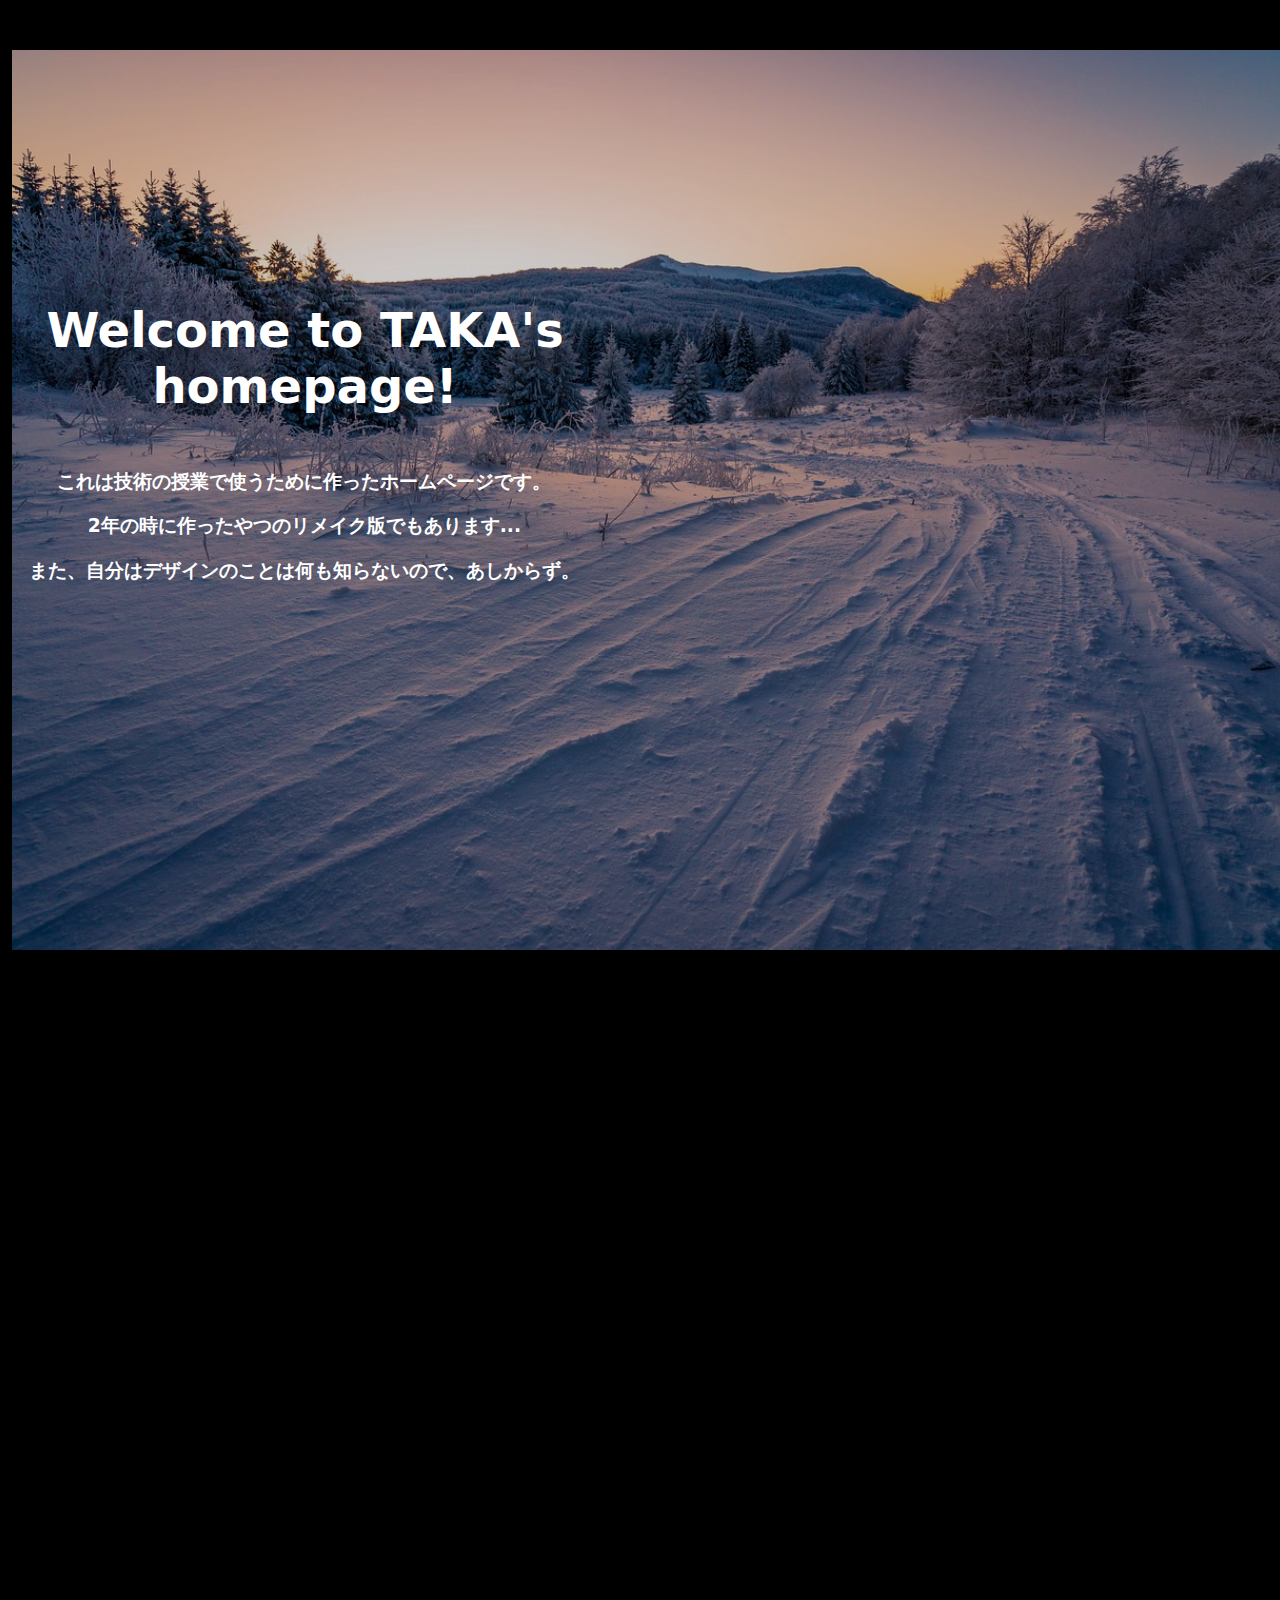
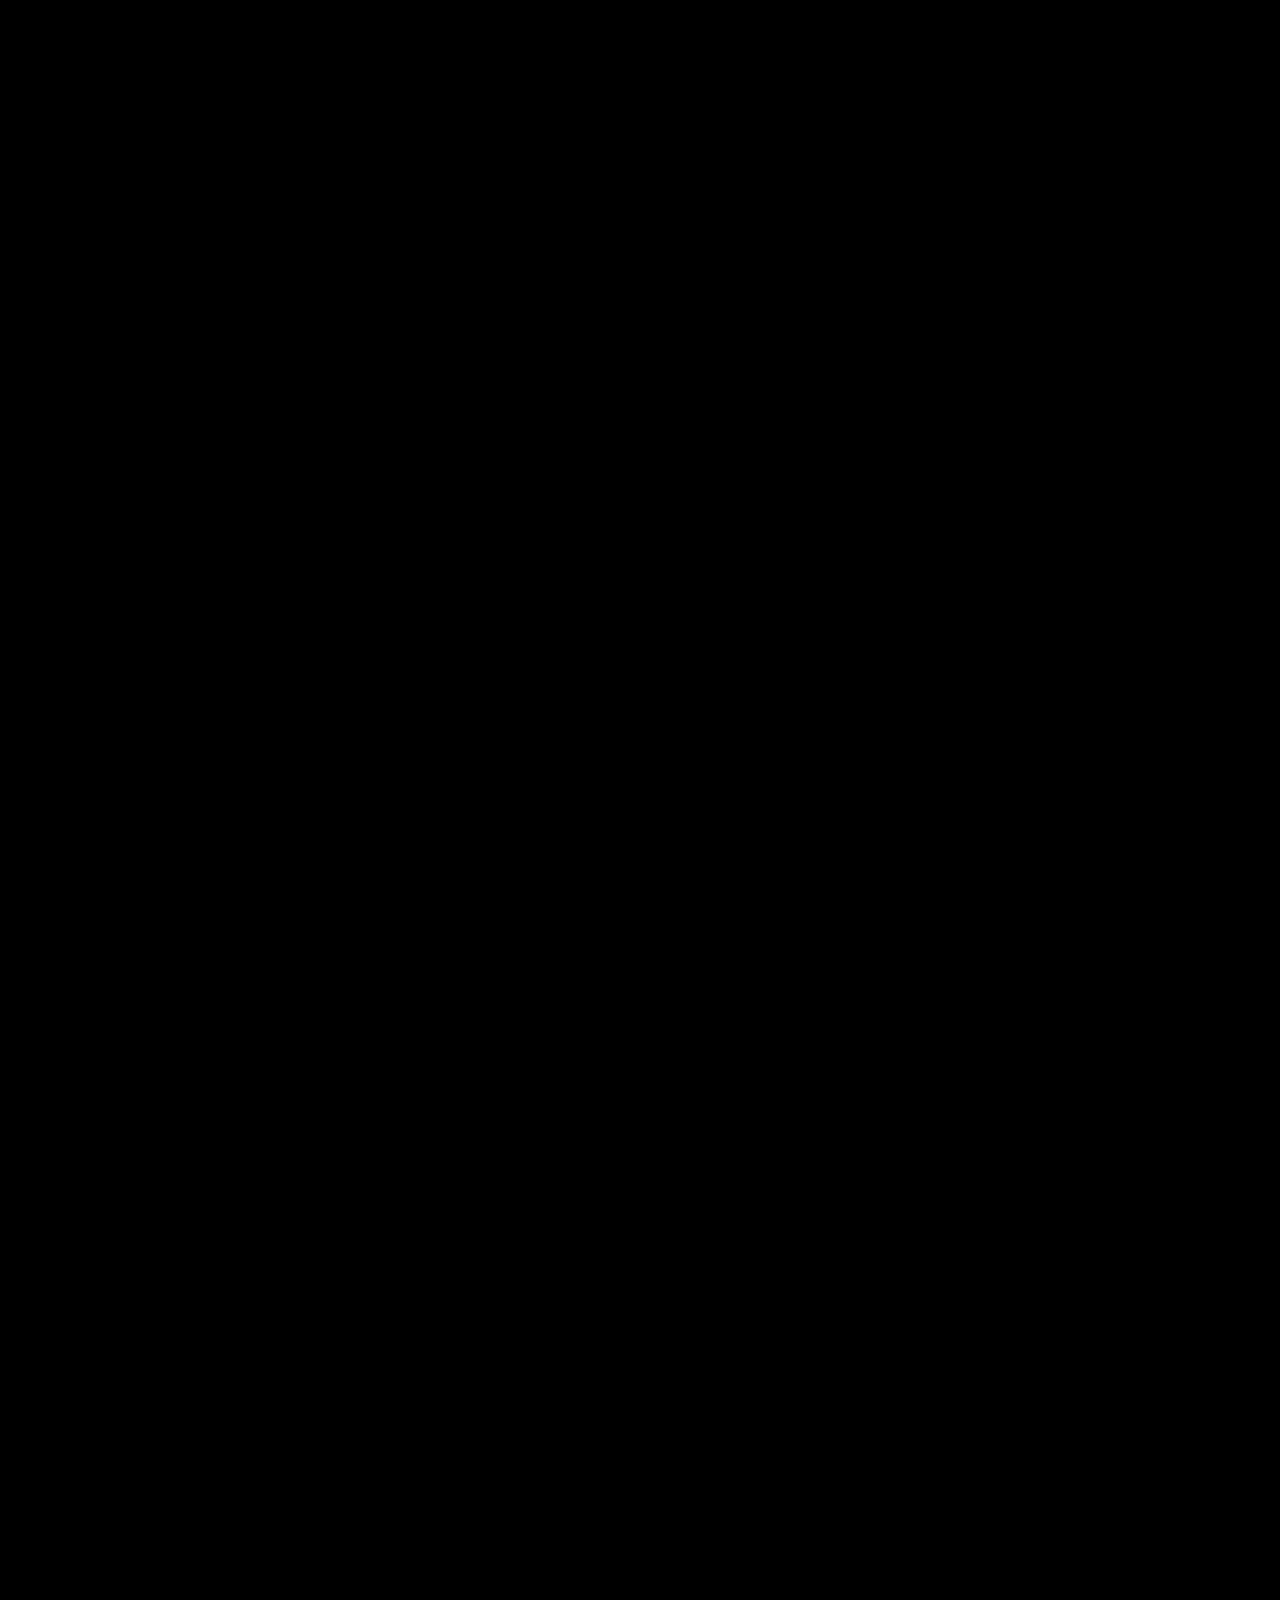
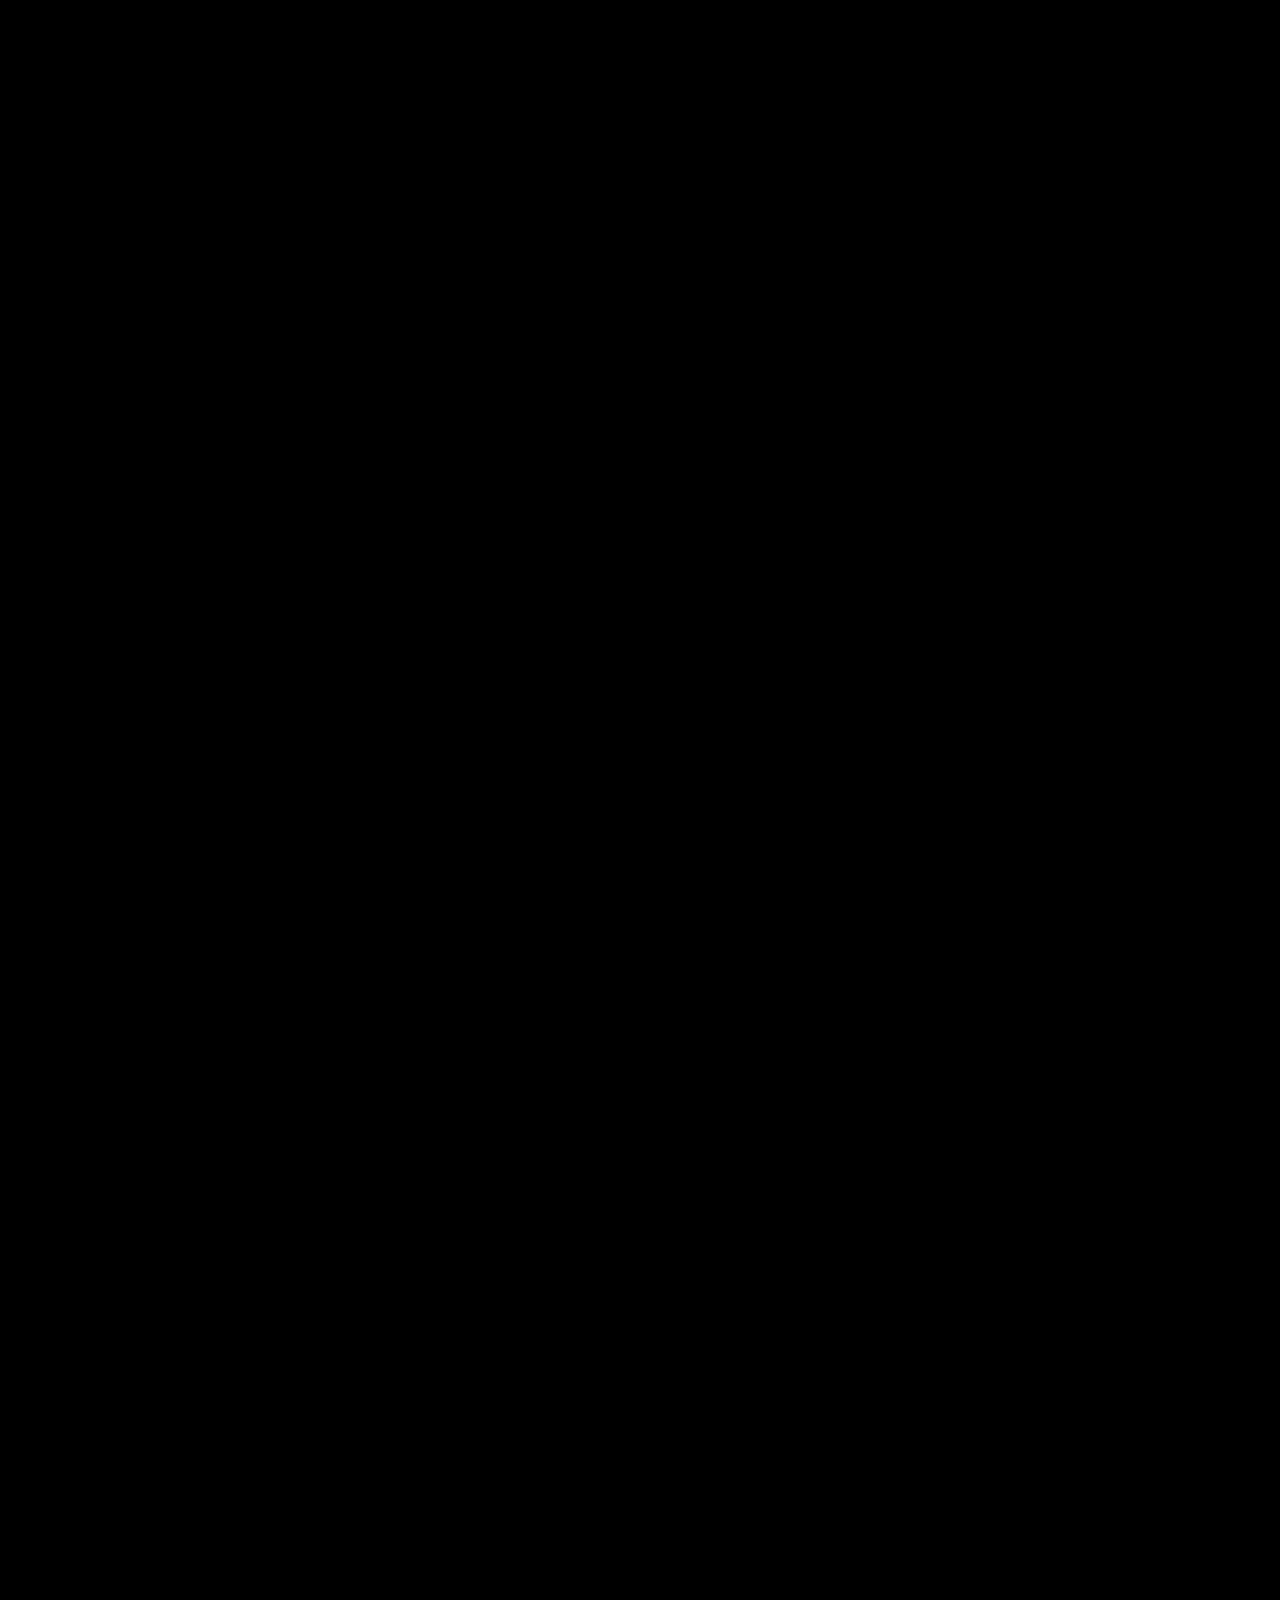
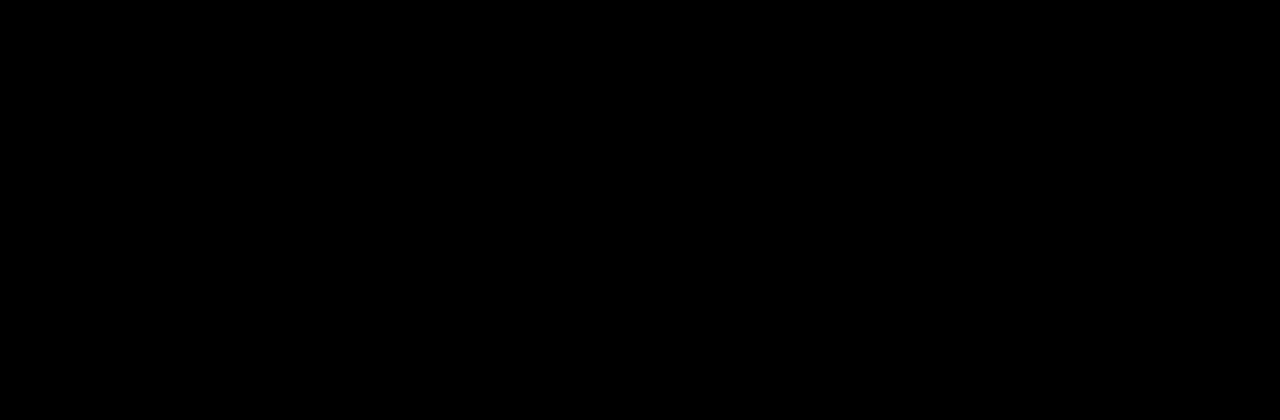
==== commit fc66cc56: "Update index.html" ====
--- a/index.html
+++ b/index.html
@@ -10,6 +10,7 @@
   <title>taka-homepage</title>
   <meta name="taka-homepage" content="技術の授業用に作成したホームページです">
   <meta content="技術の授業用に作成したホームページです" name="description" />
+  <link rel="icon" href="./icon.png" />
 
   <link rel="stylesheet" href="./style.css" />
   <script src="./script.js" defer></script>
